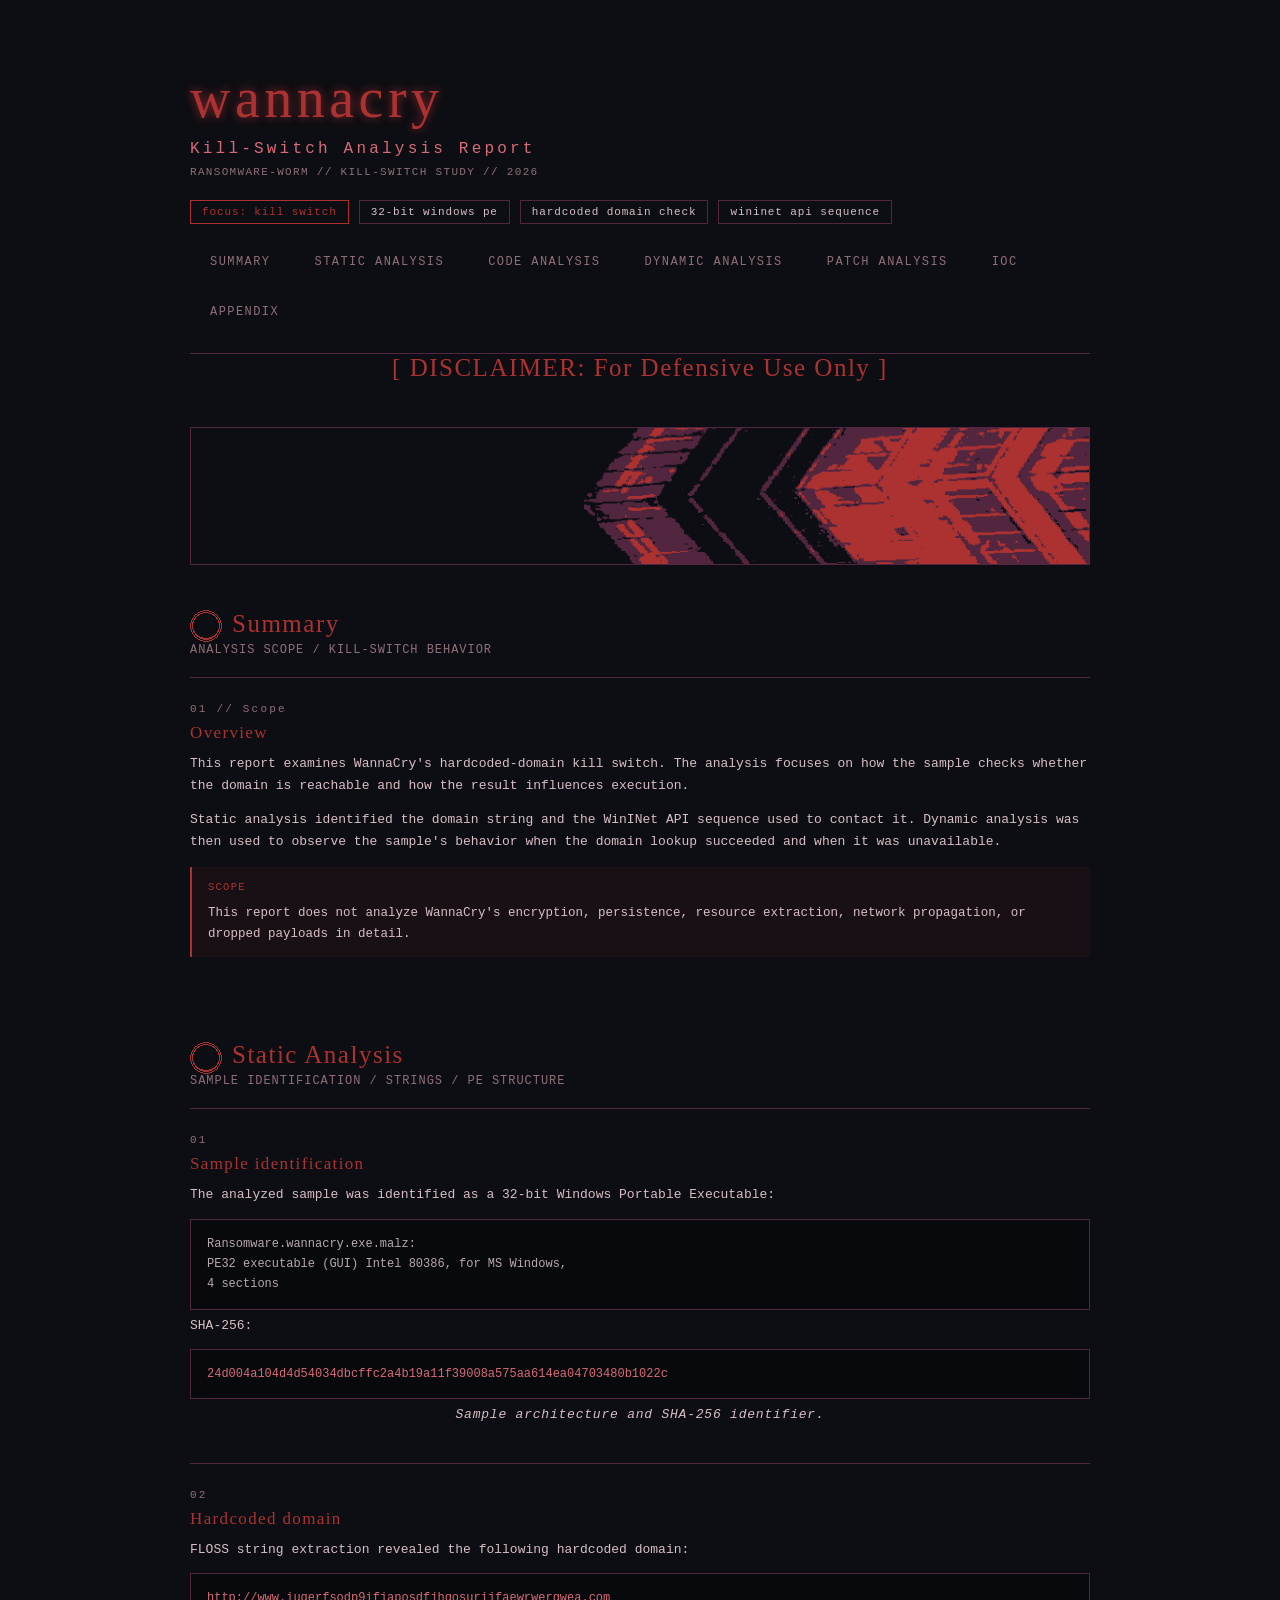
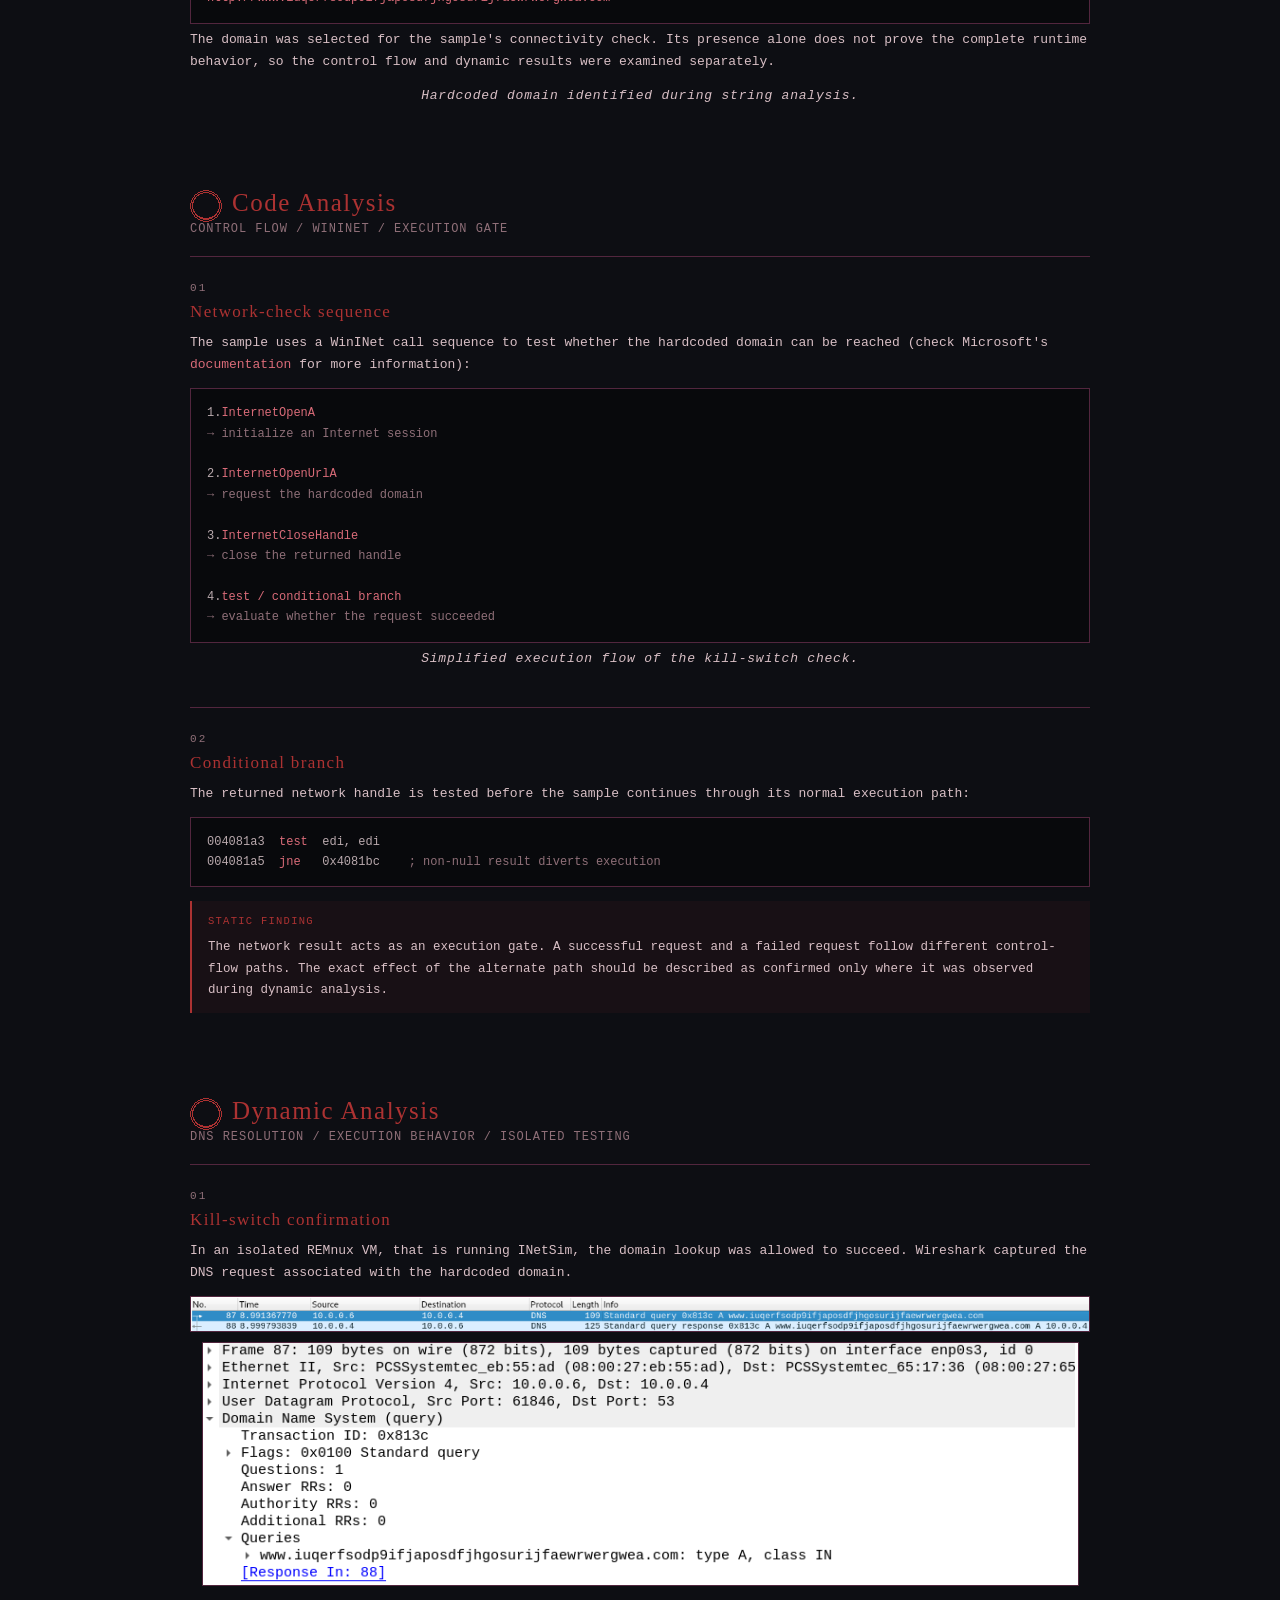
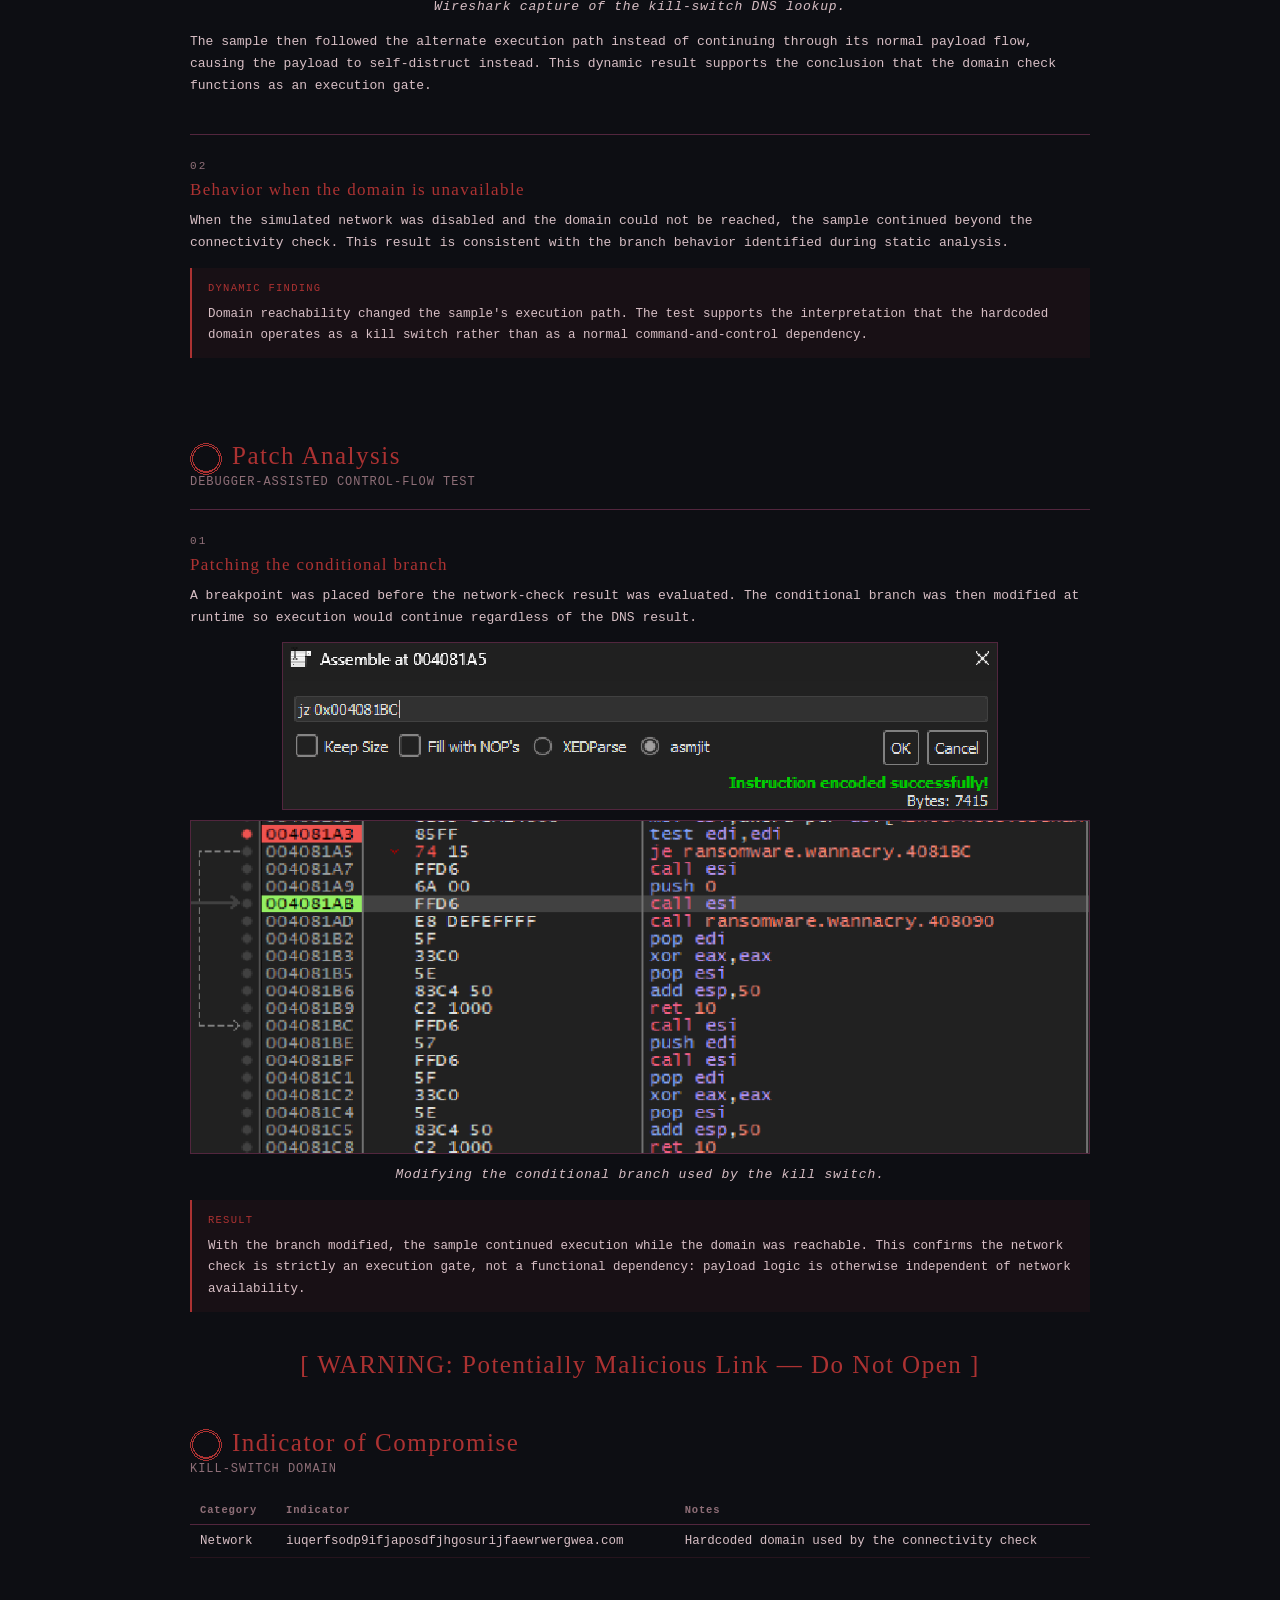
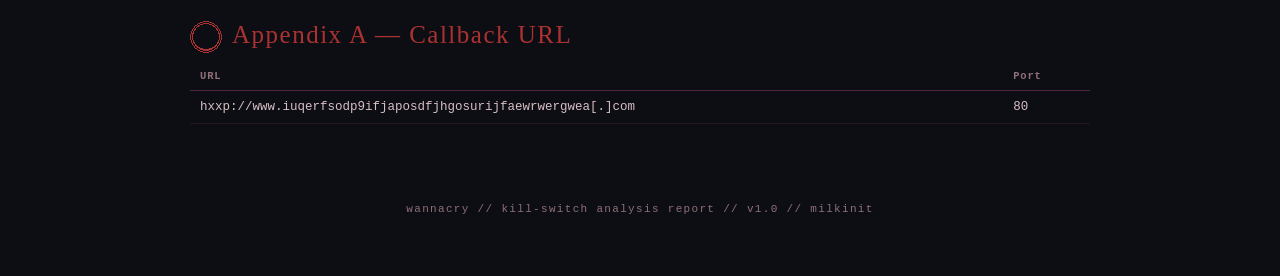
==== reverse_engineering/wannacry_killswitch/index.html @ fe79a218 "Update index.html" ====
<!doctype html>
<html lang="en">
    <head>
        <meta charset="UTF-8" />
        <meta name="viewport" content="width=device-width, initial-scale=1.0" />
        <title>WannaCry Kill-Switch // Milk outside a file of init.d outside a init.d of milk</title>
        <link rel="icon" type="image/x-icon" href="/assets/icon2.png">
<style>
            :root {
                --bg: #0d0e13;
                --red: #ac3232;
                --dark-red: #52263e;
                --pink: #d96b78;
                --text: #d8bfc5;
                --muted: #8f6f78;

                --mono: "Courier New", monospace;
                --serif: Georgia, serif;
            }
            * {
				cursor: url("/assets/cursor.png"), auto;
                box-sizing: border-box;
            }

            html {
                scroll-behavior: smooth;
            }
	
	    .fig_img {
                border: 1px solid var(--dark-red);
		    	max-width:900px;
		    	margin:0 auto;
		    	display:block;
		    	margin-top:10px;
		    	margin-bottom:10px;
	    }
            body {
                margin: 0;
                min-height: 100vh;
                background: var(--bg);
                color: var(--text);
                font-family: var(--mono);
            }

            main {
                width: min(900px, calc(100% - 40px));
                margin: 0 auto;
                padding: 40px 0;
            }

            /* Header */

            .page-header {
                padding: 28px 0;
                border-bottom: 1px solid var(--dark-red);
            }

            .title-block h1 {
                margin: 0;
                color: var(--red);
                font-family: var(--serif);
                font-size: clamp(30px, 6vw, 56px);
                font-weight: normal;
                letter-spacing: 0.08em;
                line-height: 1.1;
                text-shadow: 0 0 10px rgba(172, 50, 50, 0.8);
            }

            .about-me {
                margin: 10px 0 0;
                color: var(--pink);
                font-size: 16px;
                letter-spacing: 0.2em;
            }

            .subtitle {
                margin: 8px 0 0;
                color: var(--muted);
                font-size: 11px;
                letter-spacing: 0.12em;
            }

            /* Verdict strip */

            .verdict-strip {
                display: flex;
                flex-wrap: wrap;
                gap: 10px;
                margin-top: 22px;
            }

            .verdict-strip span {
                border: 1px solid var(--dark-red);
                padding: 5px 11px;
                font-size: 11px;
                letter-spacing: 0.08em;
                color: var(--text);
            }

            .verdict-strip span.hot {
                color: var(--red);
                border-color: var(--red);
            }

            /* Navigation */

            .navigation {
                display: flex;
                gap: 24px;
                margin-top: 25px;
                flex-wrap: wrap;
            }

            .navigation a {
                position: relative;
                display: inline-block;
                padding: 6px 0 6px 20px;
                color: var(--muted);
                background: transparent;
                border: none;
                font-size: 12px;
                letter-spacing: 0.12em;
                text-decoration: none;
                text-shadow: none;
                transition:
                    color 0.2s ease,
                    text-shadow 0.2s ease;
            }

            .navigation a::before {
                content: ">";
                position: absolute;
                left: 0;
                color: var(--red);
                opacity: 0;
                transform: translateX(-8px);
                transition:
                    opacity 0.2s ease,
                    transform 0.2s ease;
            }

            .navigation a:hover {
                color: var(--pink);
                text-shadow: 0 0 8px var(--pink);
            }

            .navigation a:hover::before {
                opacity: 1;
                transform: translateX(0);
            }

            /* General links */

            a {
                color: var(--pink);
                text-decoration: none;
                transition:
                    color 0.2s ease,
                    text-shadow 0.2s ease,
                    border-color 0.2s ease;
            }

            a:hover {
                color: #ff9aa6;
                text-shadow: 0 0 8px var(--pink);
            }

            /* Archive sections */

            .archive-section {
                padding-top: 45px;
            }

            .archive-heading {
                display: flex;
                align-items: center;
                gap: 10px;
            }

            .archive-title {
                margin: 0 0 5px;
                color: var(--red);
                font-family: var(--serif);
                font-size: 25px;
                font-weight: normal;
                letter-spacing: 0.06em;
            }

            .archive-description {
                margin: 0 0 20px;
                color: var(--muted);
                font-size: 12px;
                letter-spacing: 0.08em;
            }

            /* Projects (sub-entries within an archive section) */

            .project {
                padding: 25px 0;
                border-top: 1px solid var(--dark-red);
            }

            .project-number {
                margin-bottom: 8px;
                color: var(--muted);
                font-size: 11px;
                letter-spacing: 0.2em;
            }

            .project h3 {
                margin: 0 0 10px;
                font-family: var(--serif);
                font-size: 17px;
                font-weight: normal;
                letter-spacing: 0.08em;
                color: var(--red);
            }

            .project p {
                max-width: 900px;
                margin: 0 0 12px;
                color: var(--text);
                font-size: 13px;
                line-height: 1.7;
            }

            .project ul, .project ol {
                margin: 0 0 12px;
                padding-left: 20px;
                color: var(--text);
                font-size: 13px;
                line-height: 1.8;
            }

            .project li::marker {
                color: var(--pink);
            }

            /* Terminal / code blocks */

            .term {
                background: #08090c;
                border: 1px solid var(--dark-red);
                padding: 14px 16px;
                margin: 5px 0;
                font-size: 12px;
                line-height: 1.7;
                overflow-x: auto;
                color: #b9a9ad;
                white-space: pre;
            }

            .term .hl { color: var(--pink); }
            .term .ok { color: #9bd08a; }
            .term .warn { color: #d0a75c; }
            .term .bad { color: var(--red); }
            .term .dim { color: var(--muted); }
	    
            .cap{
		text-align: center;
                font-size: 10.5px;
                color: var(--muted);
                letter-spacing: 0.06em;
                font-style: italic;
            }

            .cap b { color: var(--muted); font-style: normal; }

            /* Findings callout */

            .finding {
                border-left: 2px solid var(--red);
                background: rgba(172, 50, 50, 0.07);
                padding: 12px 16px;
                margin: 14px 0;
                font-size: 12.5px;
                color: var(--text);
                line-height: 1.7;
            }

            .finding .flabel {
                display: block;
                color: var(--red);
                font-size: 10.5px;
                letter-spacing: 0.12em;
                margin-bottom: 6px;
            }

            /* Tables */

            table {
                width: 100%;
                border-collapse: collapse;
                margin: 8px 0 18px;
                font-size: 12.5px;
            }

            th {
                text-align: left;
                color: var(--muted);
                font-size: 10.5px;
                letter-spacing: 0.08em;
                border-bottom: 1px solid var(--dark-red);
                padding: 8px 10px;
            }

            td {
                padding: 9px 10px;
                border-bottom: 1px solid #26141d;
                color: var(--text);
            }

            td.hash {
                color: var(--pink);
                word-break: break-all;
                font-size: 11px;
            }

            /* Empty archive section */

            .empty-archive {
                padding: 25px 0;
                border-top: 1px solid var(--dark-red);
                color: var(--muted);
                font-size: 13px;
                font-style: italic;
            }

            /* Footer */

            .site-footer {
                padding: 50px 0 10px;
                color: var(--muted);
                font-size: 11px;
                letter-spacing: 0.12em;
                text-align: center;
	        }
	        /* Archive image */

            .archive-image {
                display: block;
                width: 100%;
                max-width: 100%;
                height: auto;
                margin: 45px 0 0;
                border: 1px solid var(--dark-red);
            }
            /* Mobile layout */

            @media (max-width: 600px) {
                main {
                    width: min(100% - 28px, 900px);
                    padding: 20px 0;
                }

                .page-header {
                    padding-top: 15px;
                }

                .title-block h1 {
                    font-size: 30px;
                }

                .about-me {
                    font-size: 13px;
                }

                .subtitle {
                    font-size: 9px;
                }

                .navigation {
                    gap: 8px;
                    margin-top: 20px;
                }

                .navigation a {
                    padding: 8px 10px;
                    font-size: 9px;
                }

                .archive-section {
                    padding-top: 35px;
                }

                .archive-title {
                    font-size: 22px;
                }

                .project h3 {
                    font-size: 16px;
                }
				.fig_img {
                    max-width: 100%;
                    margin-top: 8px;
                    margin-bottom: 8px;
                }
				table {
                    display: block;
                    overflow-x: auto;
                    white-space: nowrap;
                    font-size: 11px;
                }
 
                th, td {
                    padding: 7px 8px;
                }
				.archive-image {
                    width: 100%;
                    max-width: 100%;
                    height: auto;
                    margin-top: 35px;
                }
            }
        </style>
    </head>
    <body>
    <main>
        <header class="page-header">
            <div class="title-block">
                <h1>wannacry</h1>
                <p class="about-me">Kill-Switch Analysis Report</p>
                <p class="subtitle">RANSOMWARE-WORM // KILL-SWITCH STUDY // 2026</p>
            </div>

            <div class="verdict-strip">
                <span class="hot">focus: kill switch</span>
                <span>32-bit windows pe</span>
                <span>hardcoded domain check</span>
                <span>wininet api sequence</span>
            </div>

            <nav class="navigation">
                <a href="#summary">SUMMARY</a>
                <a href="#static">STATIC ANALYSIS</a>
                <a href="#code">CODE ANALYSIS</a>
                <a href="#dynamic">DYNAMIC ANALYSIS</a>
                <a href="#patch">PATCH ANALYSIS</a>
                <a href="#ioc">IOC</a>
                <a href="#appendix">APPENDIX</a>
            </nav>
        </header>
		<div id="summary"></div>
		<h2 style="text-align:center;" class="archive-title">[ DISCLAIMER: For Defensive Use Only ]</h2>
		<img
                class="archive-image"
                src="/assets/banner2.png"
                alt="Archive banner"
        />
		<!-- Summary -->
        <section class="archive-section">
            <div class="archive-heading">
					<img
                        class="icon"
                        src="/assets/icon.png"
                        alt=""
                    />
                <h2 class="archive-title">Summary</h2>
            </div>

            <p class="archive-description">
                ANALYSIS SCOPE / KILL-SWITCH BEHAVIOR
            </p>

            <article class="project">
                <div class="project-number">01 // Scope</div>
                <h3>Overview</h3>

                <p>
                    This report examines WannaCry's hardcoded-domain kill switch.
                    The analysis focuses on how the sample checks whether the
                    domain is reachable and how the result influences execution.
                </p>

                <p>
                    Static analysis identified the domain string and the WinINet
                    API sequence used to contact it. Dynamic analysis was then
                    used to observe the sample's behavior when the domain lookup
                    succeeded and when it was unavailable.
                </p>

                <div class="finding">
                    <span class="flabel">SCOPE</span>
                    This report does not analyze WannaCry's encryption,
                    persistence, resource extraction, network propagation, or
                    dropped payloads in detail.
                </div>
            </article>
        </section>

        <!-- Static Analysis -->
        <section class="archive-section" id="static">
            <div class="archive-heading">
					<img
                        class="icon"
                        src="/assets/icon.png"
                        alt=""
                    />
                <h2 class="archive-title">Static Analysis</h2>
            </div>

            <p class="archive-description">
                SAMPLE IDENTIFICATION / STRINGS / PE STRUCTURE
            </p>

            <article class="project">
                <div class="project-number">01</div>
                <h3>Sample identification</h3>

                <p>
                    The analyzed sample was identified as a 32-bit Windows
                    Portable Executable:
                </p>

                <div class="term">Ransomware.wannacry.exe.malz:
PE32 executable (GUI) Intel 80386, for MS Windows,
4 sections</div>

                <p>
                    SHA-256:
		</p>

                <div class="term"><span class="hl">24d004a104d4d54034dbcffc2a4b19a11f39008a575aa614ea04703480b1022c</span></div>

                <p class="cap">
                    Sample architecture and SHA-256 identifier.
                </p>
            </article>

            <article class="project">
                <div class="project-number">02</div>
                <h3>Hardcoded domain</h3>

                <p>
                    FLOSS string extraction revealed the following hardcoded
                    domain:
                </p>

                <div class="term"><span class="hl">http://www.iuqerfsodp9ifjaposdfjhgosurijfaewrwergwea.com</span></div>

                <p>
                    The domain was selected for the sample's connectivity check.
                    Its presence alone does not prove the complete runtime
                    behavior, so the control flow and dynamic results were
                    examined separately.
                </p>

                <p class="cap">
                    Hardcoded domain identified during string analysis.
                </p>
            </article>
        </section>

        <!-- Code Analysis -->
        <section class="archive-section" id="code">
            <div class="archive-heading">
					<img
                        class="icon"
                        src="/assets/icon.png"
                        alt=""
                    />
                <h2 class="archive-title">Code Analysis</h2>
            </div>

            <p class="archive-description">
                CONTROL FLOW / WININET / EXECUTION GATE
            </p>

            <article class="project">
                <div class="project-number">01</div>
                <h3>Network-check sequence</h3>

                <p>
                    The sample uses a WinINet call sequence to test whether the
		    hardcoded domain can be reached (check Microsoft's <a href="https://learn.microsoft.com/en-us/windows/win32/wininet/about-wininet">documentation</a> for more information):
                </p>

                <div class="term"><span class="step">1.</span><span class="hl">InternetOpenA</span>
<span class="dim">→ initialize an Internet session</span><br>
<span class="step">2.</span><span class="hl">InternetOpenUrlA</span>
<span class="dim">→ request the hardcoded domain</span><br>
<span class="step">3.</span><span class="hl">InternetCloseHandle</span>
<span class="dim">→ close the returned handle</span><br>
<span class="step">4.</span><span class="hl">test / conditional branch</span>
<span class="dim">→ evaluate whether the request succeeded</span></div>

                <p class="cap">
                    Simplified execution flow of the kill-switch check.
                </p>
            </article>

            <article class="project">
                <div class="project-number">02</div>
                <h3>Conditional branch</h3>

                <p>
                    The returned network handle is tested before the sample
                    continues through its normal execution path:
                </p>

		<div class="term">004081a3<span class="hl">  test</span>  edi, edi<br>004081a5  <span class="hl">jne</span>   0x4081bc  <span class="dim">  ; non-null result diverts execution</span></div>

                <div class="finding">
                    <span class="flabel">STATIC FINDING</span>
                    The network result acts as an execution gate. A successful
                    request and a failed request follow different control-flow
                    paths. The exact effect of the alternate path should be
                    described as confirmed only where it was observed during
                    dynamic analysis.
                </div>
            </article>
        </section>

        <!-- Dynamic Analysis -->
        <section class="archive-section" id="dynamic">
            <div class="archive-heading">
					<img
                        class="icon"
                        src="/assets/icon.png"
                        alt=""
                    />
                <h2 class="archive-title">Dynamic Analysis</h2>
            </div>

            <p class="archive-description">
                DNS RESOLUTION / EXECUTION BEHAVIOR / ISOLATED TESTING
            </p>

            <article class="project">
                <div class="project-number">01</div>
                <h3>Kill-switch confirmation</h3>

                <p>
                    In an isolated REMnux VM, that is running INetSim, the domain
                    lookup was allowed to succeed. Wireshark captured the DNS
                    request associated with the hardcoded domain.
                </p>

                <img
                    class="fig_img"
                    src="wireshark1.png"
                    alt="Wireshark capture showing the kill-switch DNS request"
                >

                <img
                    class="fig_img"
                    src="wireshark2.png"
                    alt="Wireshark capture showing related kill-switch traffic"
                >

                <p class="cap">
                    Wireshark capture of the kill-switch DNS lookup.
                </p>

                <p>
                    The sample then followed the alternate execution path
                    instead of continuing through its normal payload flow,
		    causing the payload to self-distruct instead.
                    This dynamic result supports the conclusion that the
                    domain check functions as an execution gate.
                </p>
            </article>

            <article class="project">
                <div class="project-number">02</div>
                <h3>Behavior when the domain is unavailable</h3>

                <p>
                    When the simulated network was disabled and the domain could
                    not be reached, the sample continued beyond the connectivity
                    check. This result is consistent with the branch behavior
                    identified during static analysis.
                </p>

                <div class="finding">
                    <span class="flabel">DYNAMIC FINDING</span>
                    Domain reachability changed the sample's execution path.
                    The test supports the interpretation that the hardcoded
                    domain operates as a kill switch rather than as a normal
                    command-and-control dependency.
                </div>
            </article>
        </section>

        <!-- Patch Analysis -->
        <section class="archive-section" id="patch">
            <div class="archive-heading">
					<img
                        class="icon"
                        src="/assets/icon.png"
                        alt=""
                    />
                <h2 class="archive-title">Patch Analysis</h2>
            </div>

            <p class="archive-description">
                DEBUGGER-ASSISTED CONTROL-FLOW TEST
            </p>

            <article class="project">
                <div class="project-number">01</div>
                <h3>Patching the conditional branch</h3>

                <p>
                    A breakpoint was placed before the network-check result was
                    evaluated. The conditional branch was then modified at
                    runtime so execution would continue regardless of the DNS
                    result.
                </p>

                <img
                    class="fig_img"
                    src="patch1.png"
                    alt="Debugger showing the kill-switch branch"
                >

                <img
                    class="fig_img"
                    src="patch2.png"
                    alt="Modified conditional branch in the debugger"
                >

                <p class="cap">
                    Modifying the conditional branch used by the kill switch.
                </p>

                <div class="finding">
                    <span class="flabel">RESULT</span>
                    With the branch modified, the sample continued execution
                    while the domain was reachable. This confirms the network 
		    check is strictly an execution gate, not a functional 
		    dependency: payload logic is otherwise independent of 
		    network availability. </div>
            </article>
        </section>
		<h2 style="text-align:center;" class="archive-title">[ WARNING: Potentially Malicious Link — Do Not Open ]</h2>
        <!-- IOC -->
        <section class="archive-section" id="ioc">
            <div class="archive-heading">
					<img
                        class="icon"
                        src="/assets/icon.png"
                        alt=""
                    />
                <h2 class="archive-title">Indicator of Compromise</h2>
            </div>

            <p class="archive-description">
                KILL-SWITCH DOMAIN
            </p>

            <table>
                <tr>
                    <th>Category</th>
                    <th>Indicator</th>
                    <th>Notes</th>
                </tr>
                <tr>
                    <td>Network</td>
                    <td>
                        iuqerfsodp9ifjaposdfjhgosurijfaewrwergwea.com
                    </td>
                    <td>
                        Hardcoded domain used by the connectivity check
                    </td>
                </tr>
            </table>
        </section>
        <!-- Appendix -->
        <section class="archive-section" id="appendix">
            <div class="archive-heading">
					<img
                        class="icon"
                        src="/assets/icon.png"
                        alt=""
                    />
                <h2 class="archive-title">Appendix A — Callback URL</h2>
            </div>
			
            <table>
                <tr>
                    <th>URL</th>
                    <th>Port</th>
                </tr>
                <tr>
                    <td>
                        hxxp://www.iuqerfsodp9ifjaposdfjhgosurijfaewrwergwea[.]com
                    </td>
                    <td>80</td>
                </tr>
            </table>
        </section>

        <footer class="site-footer">
            <p>
                wannacry // kill-switch analysis report // v1.0 // milkinit
            </p>
        </footer>
    </main>
</body>
</html>
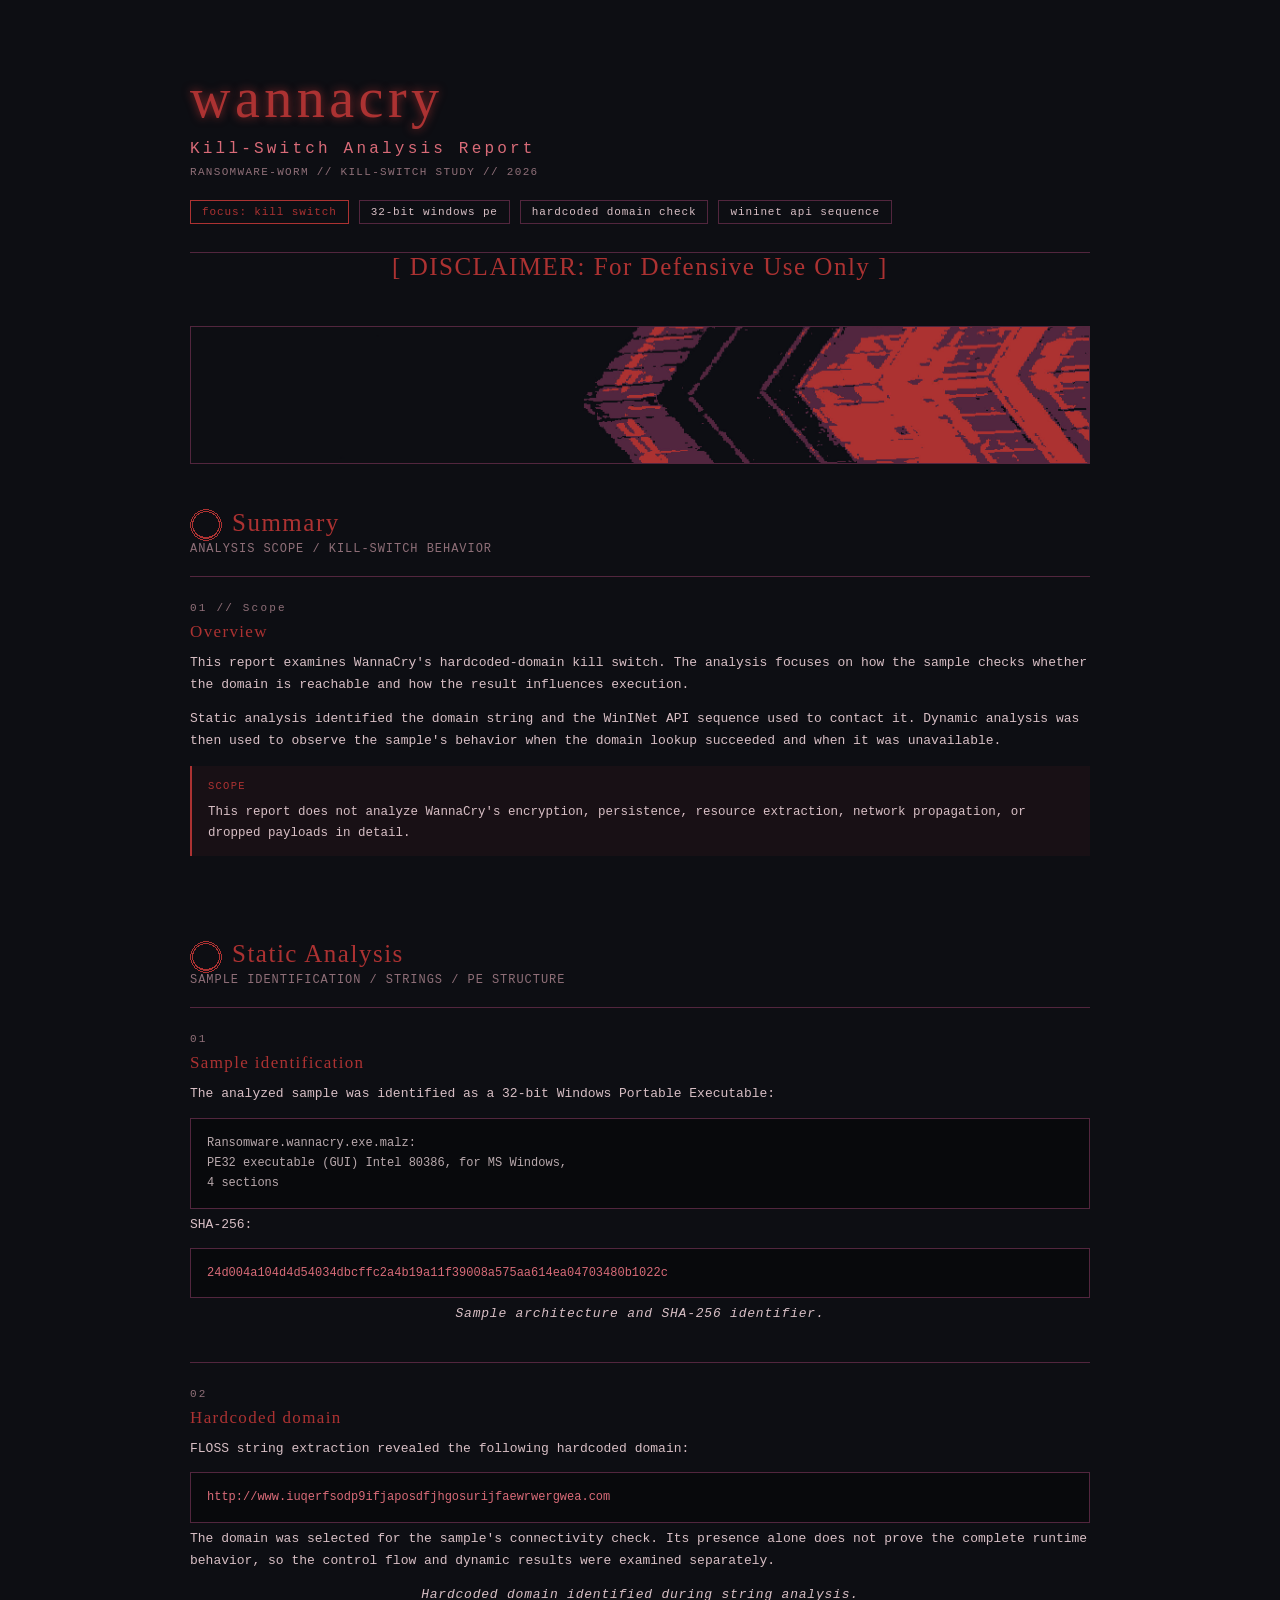
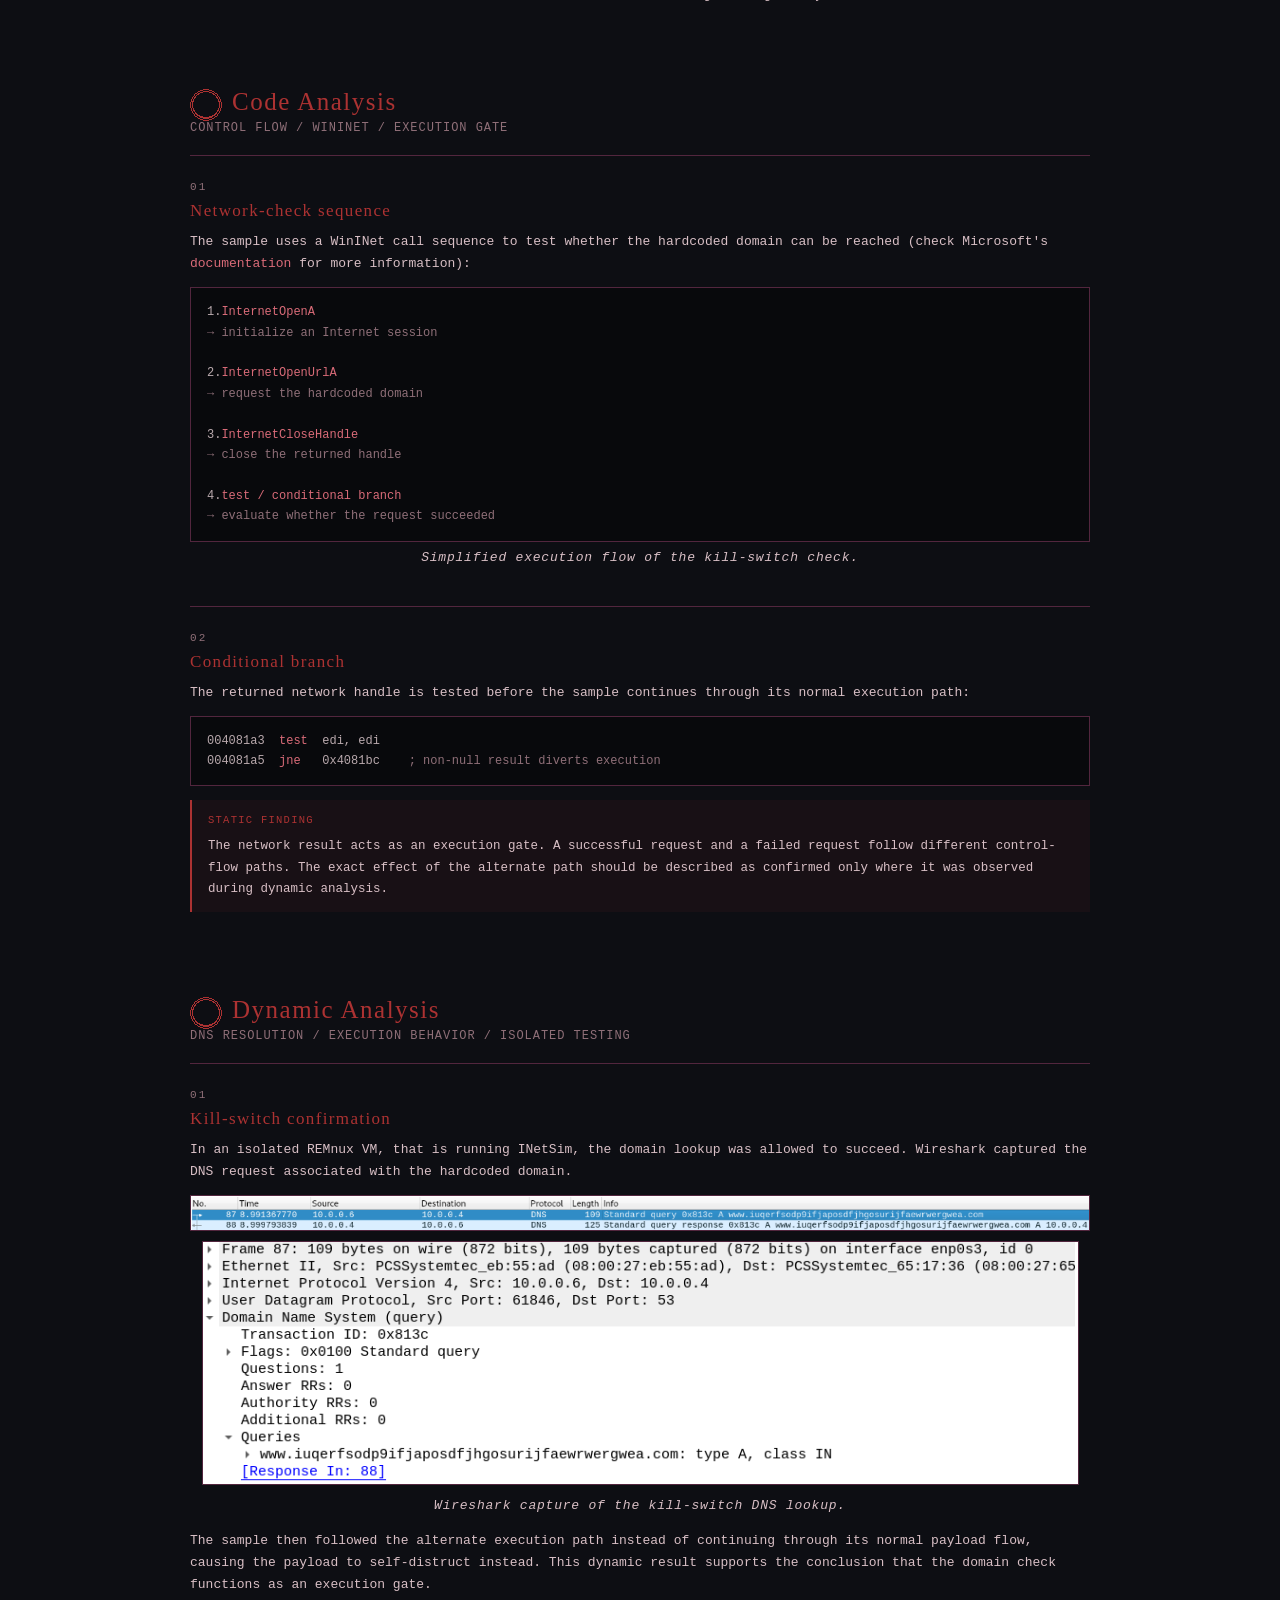
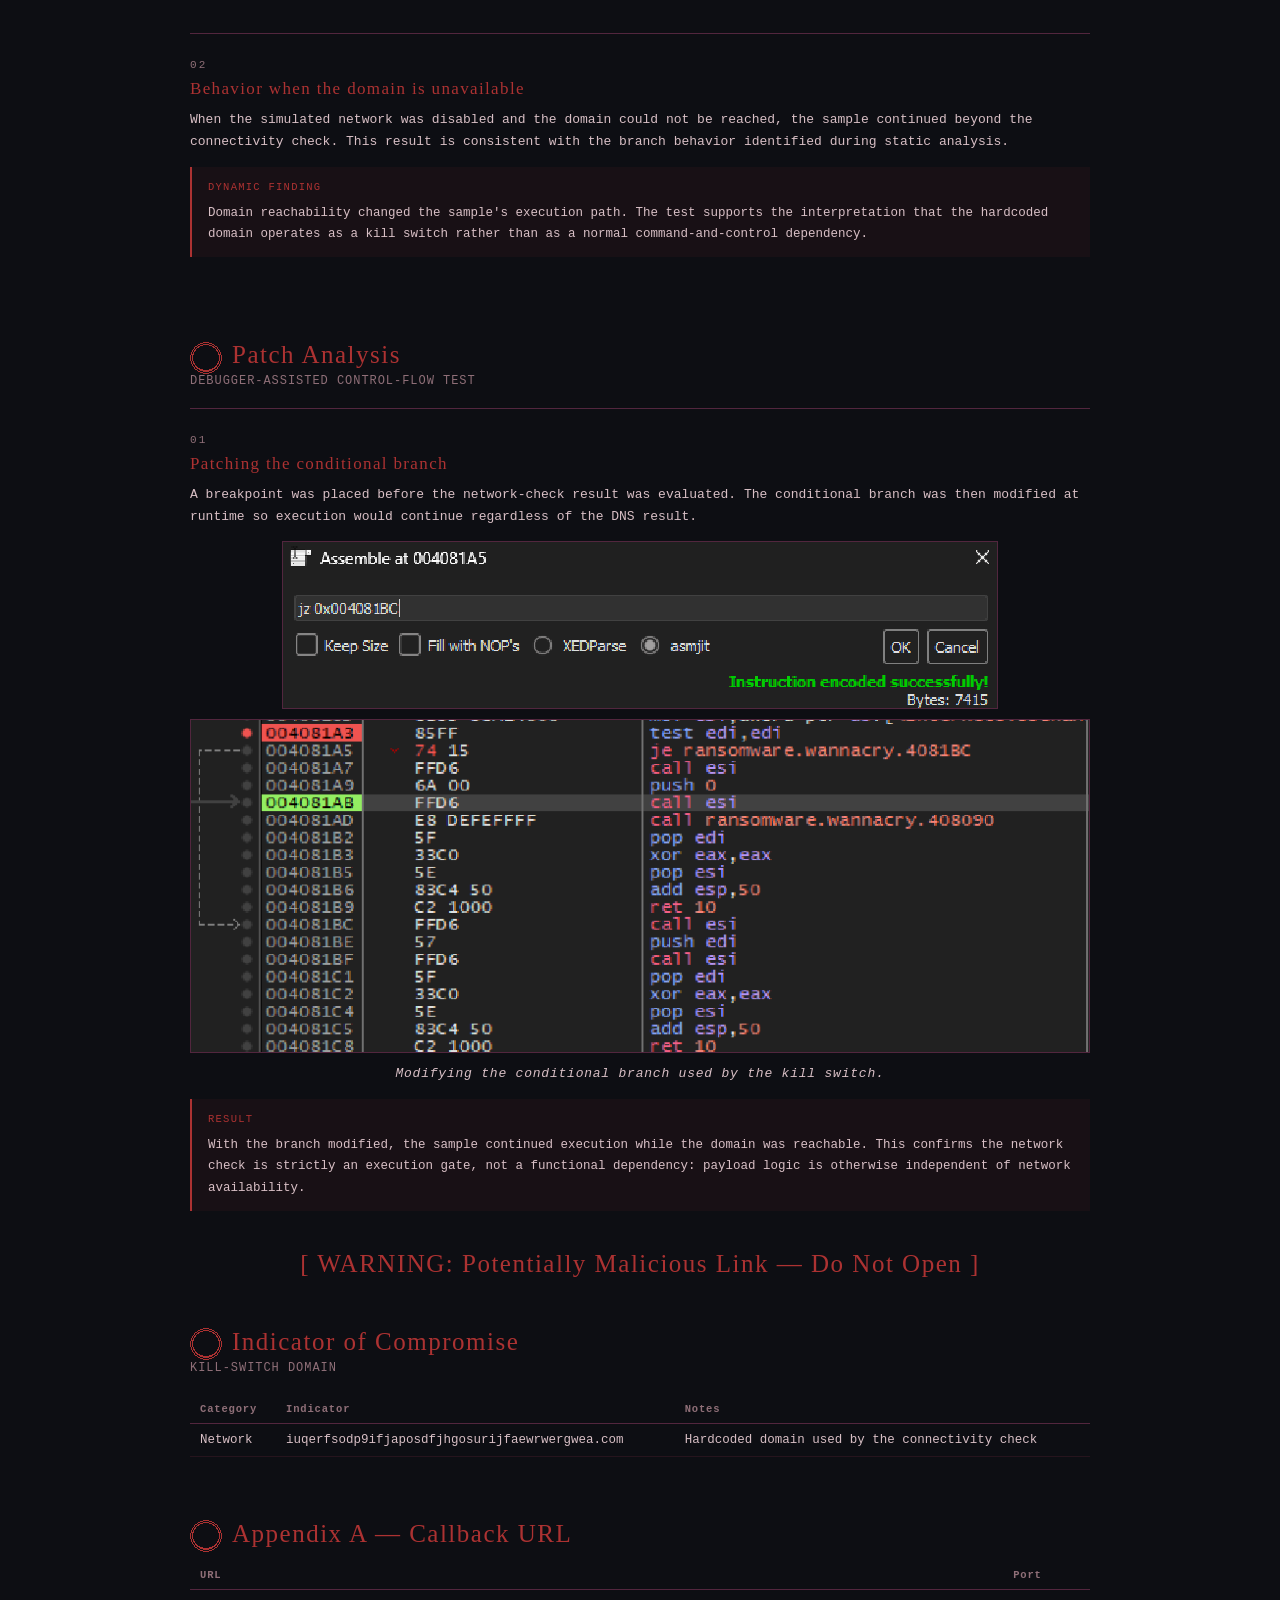
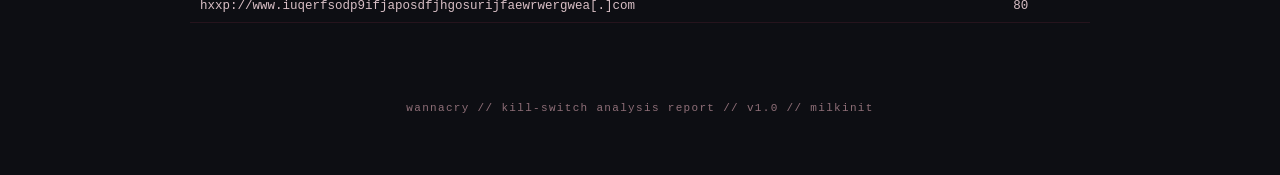
==== commit 014b074d: "Update index.html" ====
--- a/reverse_engineering/wannacry_killswitch/index.html
+++ b/reverse_engineering/wannacry_killswitch/index.html
@@ -429,16 +429,6 @@
                 <span>hardcoded domain check</span>
                 <span>wininet api sequence</span>
             </div>
-
-            <nav class="navigation">
-                <a href="#summary">SUMMARY</a>
-                <a href="#static">STATIC ANALYSIS</a>
-                <a href="#code">CODE ANALYSIS</a>
-                <a href="#dynamic">DYNAMIC ANALYSIS</a>
-                <a href="#patch">PATCH ANALYSIS</a>
-                <a href="#ioc">IOC</a>
-                <a href="#appendix">APPENDIX</a>
-            </nav>
         </header>
 		<div id="summary"></div>
 		<h2 style="text-align:center;" class="archive-title">[ DISCLAIMER: For Defensive Use Only ]</h2>
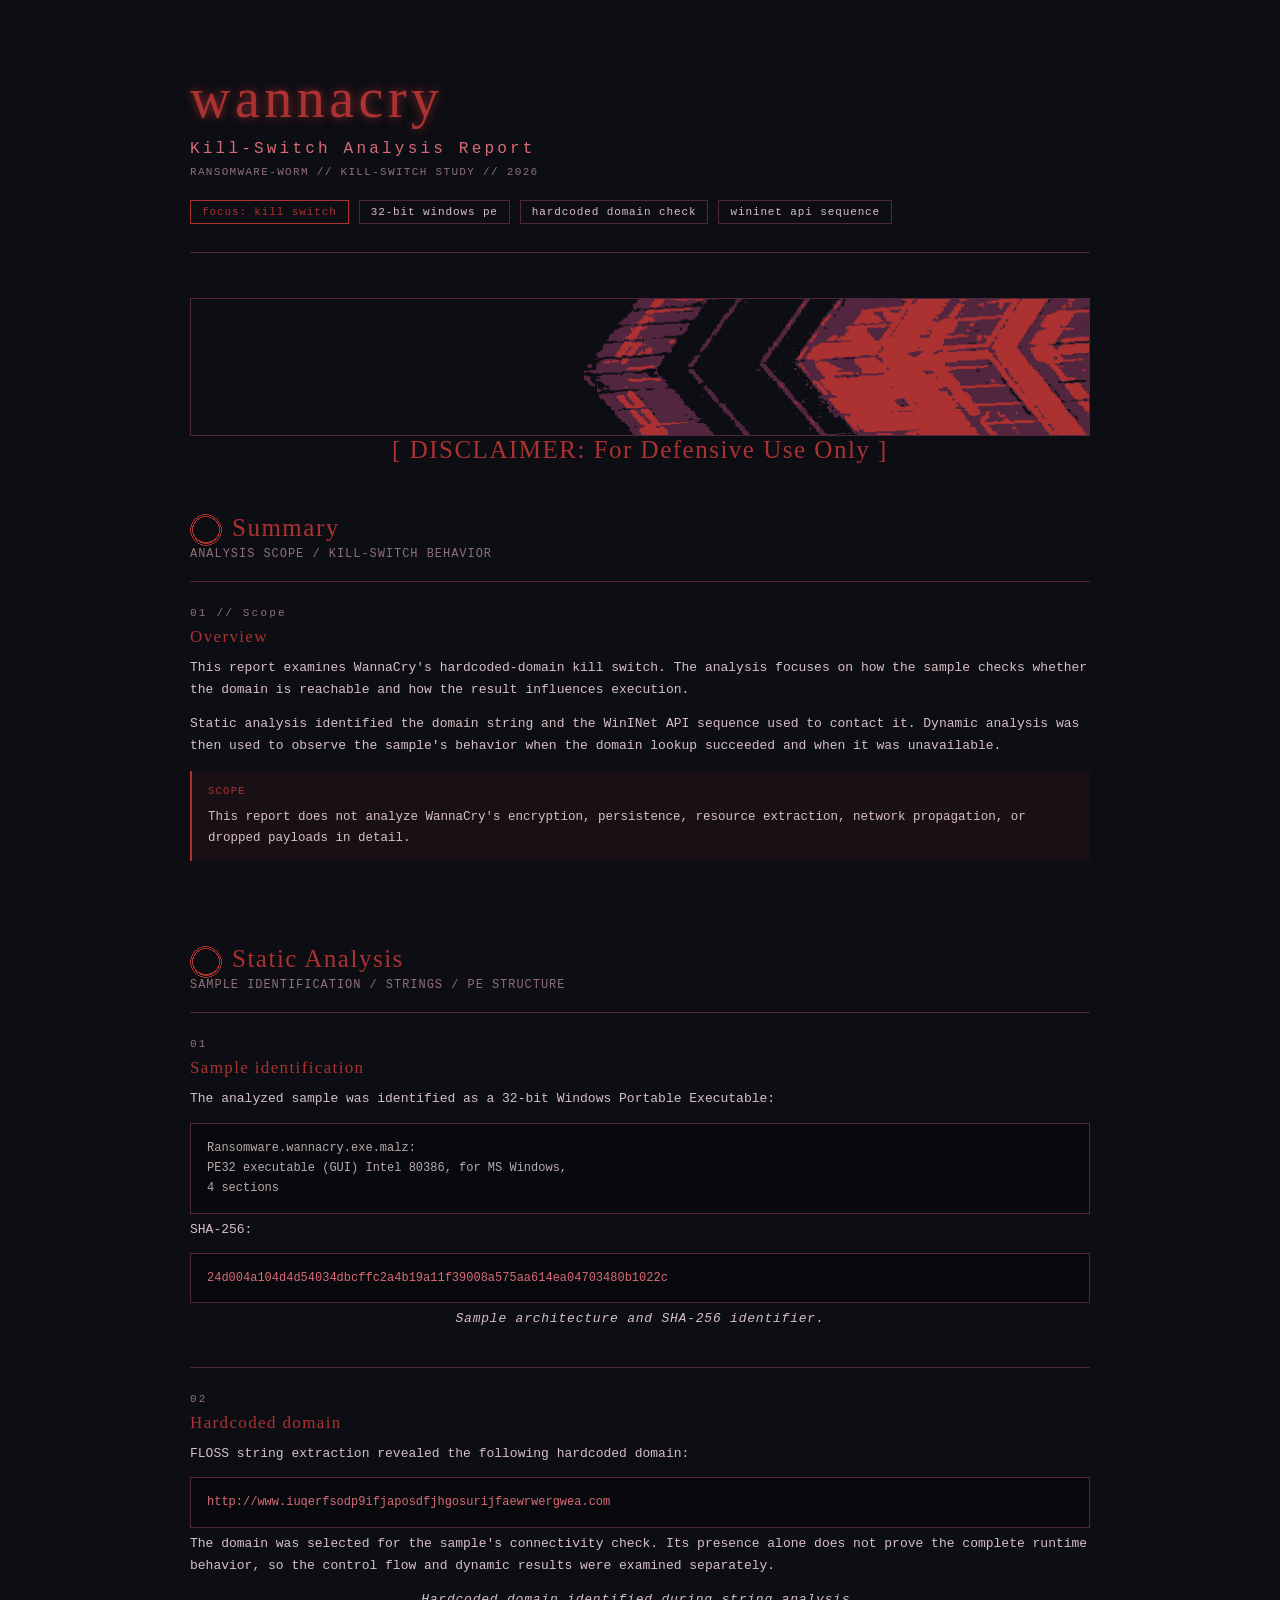
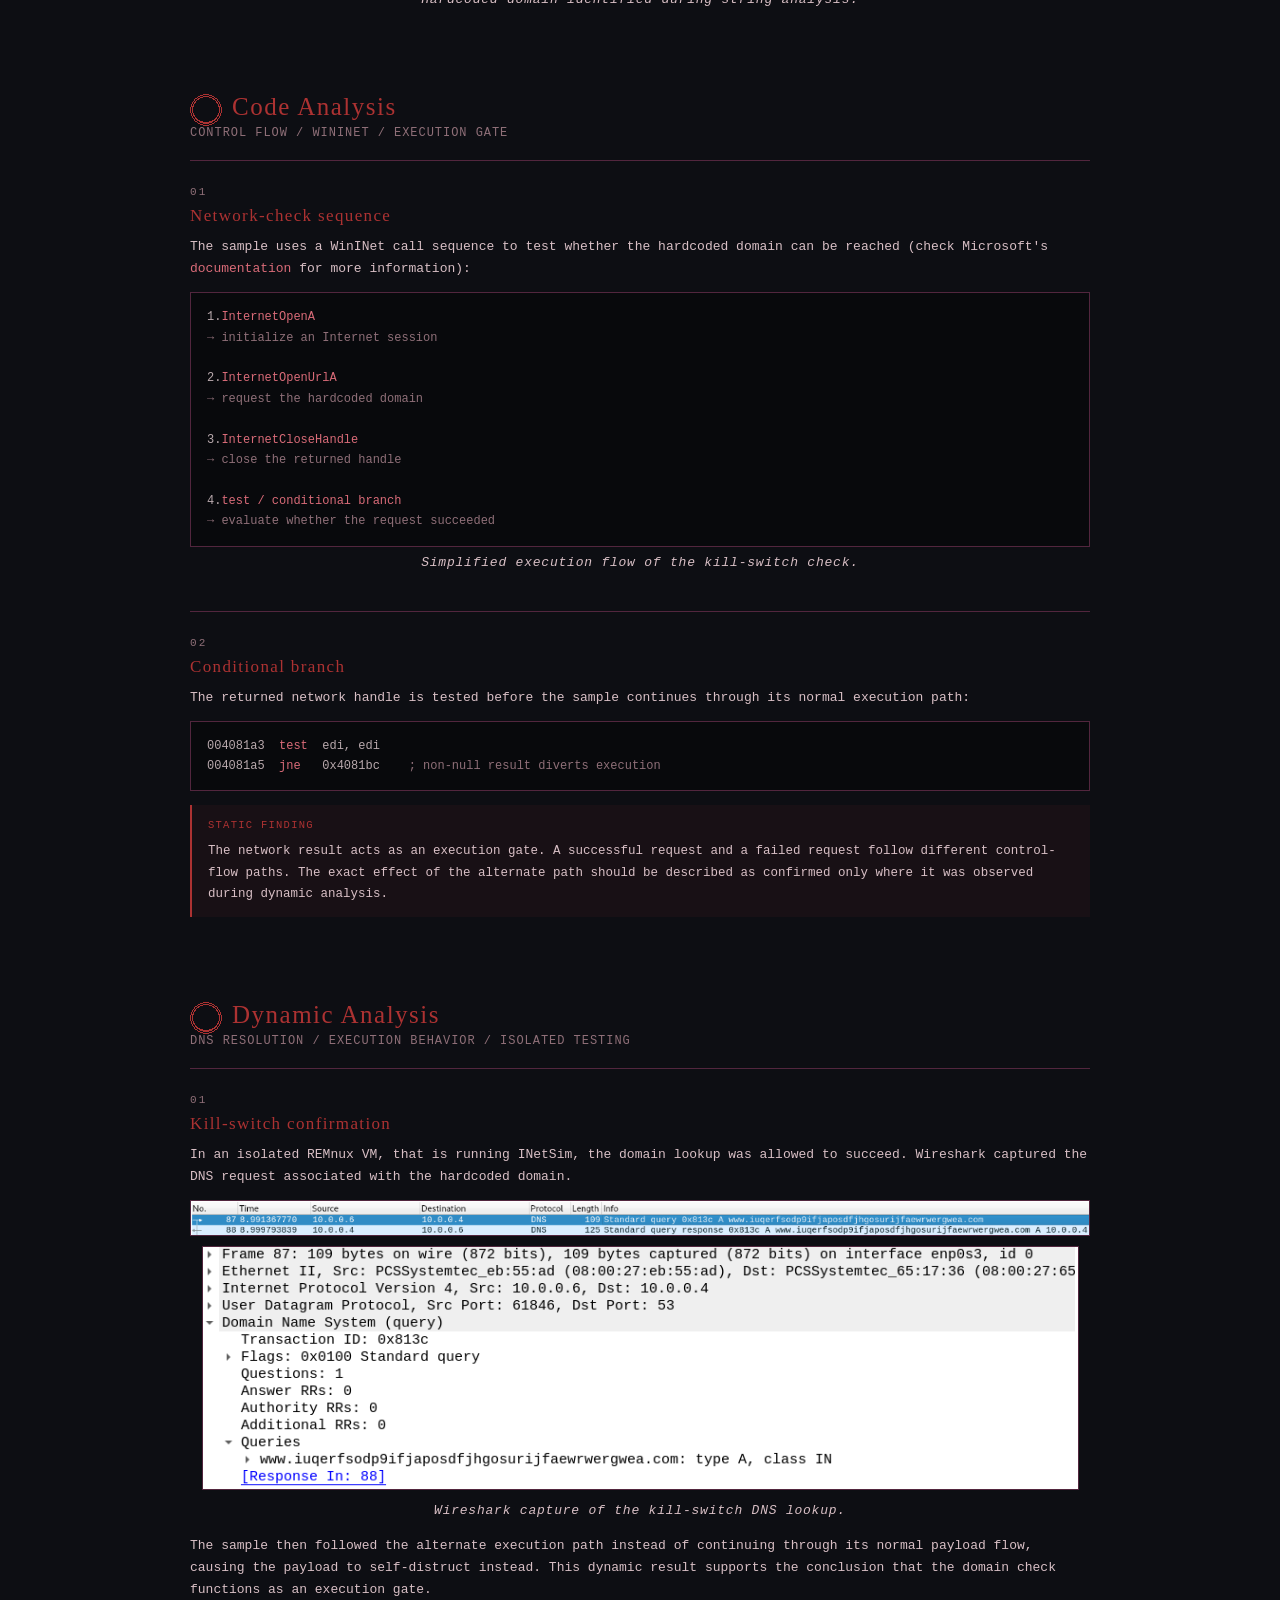
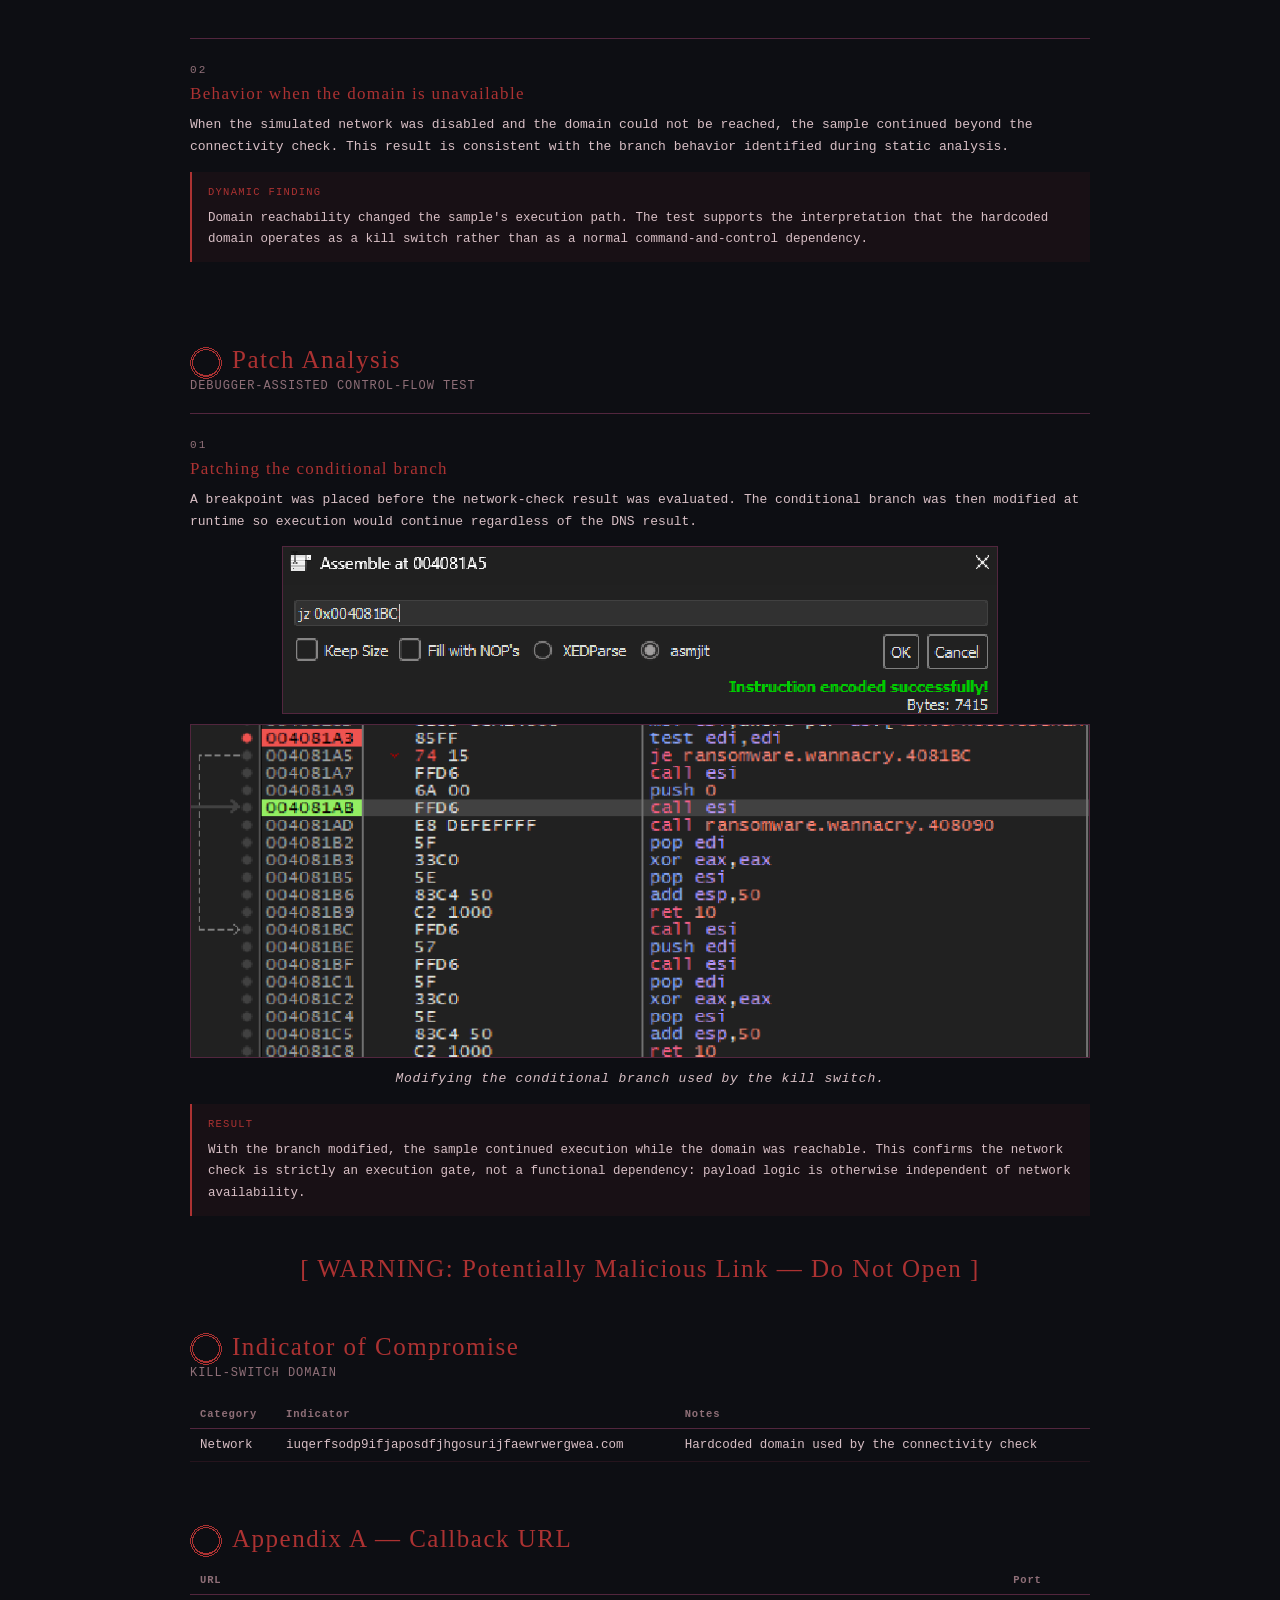
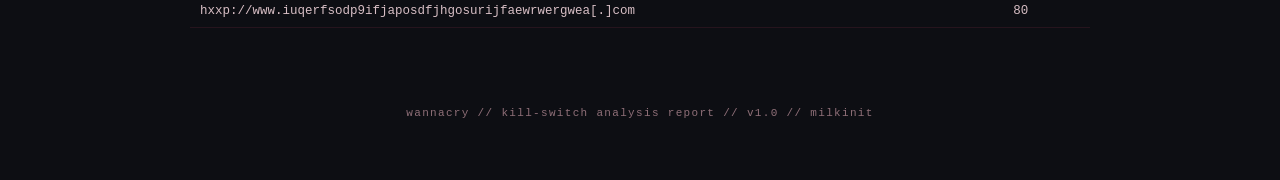
==== commit f33cba91: "Update index.html" ====
--- a/reverse_engineering/wannacry_killswitch/index.html
+++ b/reverse_engineering/wannacry_killswitch/index.html
@@ -431,12 +431,12 @@
             </div>
         </header>
 		<div id="summary"></div>
-		<h2 style="text-align:center;" class="archive-title">[ DISCLAIMER: For Defensive Use Only ]</h2>
 		<img
                 class="archive-image"
                 src="/assets/banner2.png"
                 alt="Archive banner"
         />
+		<h2 style="text-align:center;" class="archive-title">[ DISCLAIMER: For Defensive Use Only ]</h2>
 		<!-- Summary -->
         <section class="archive-section">
             <div class="archive-heading">
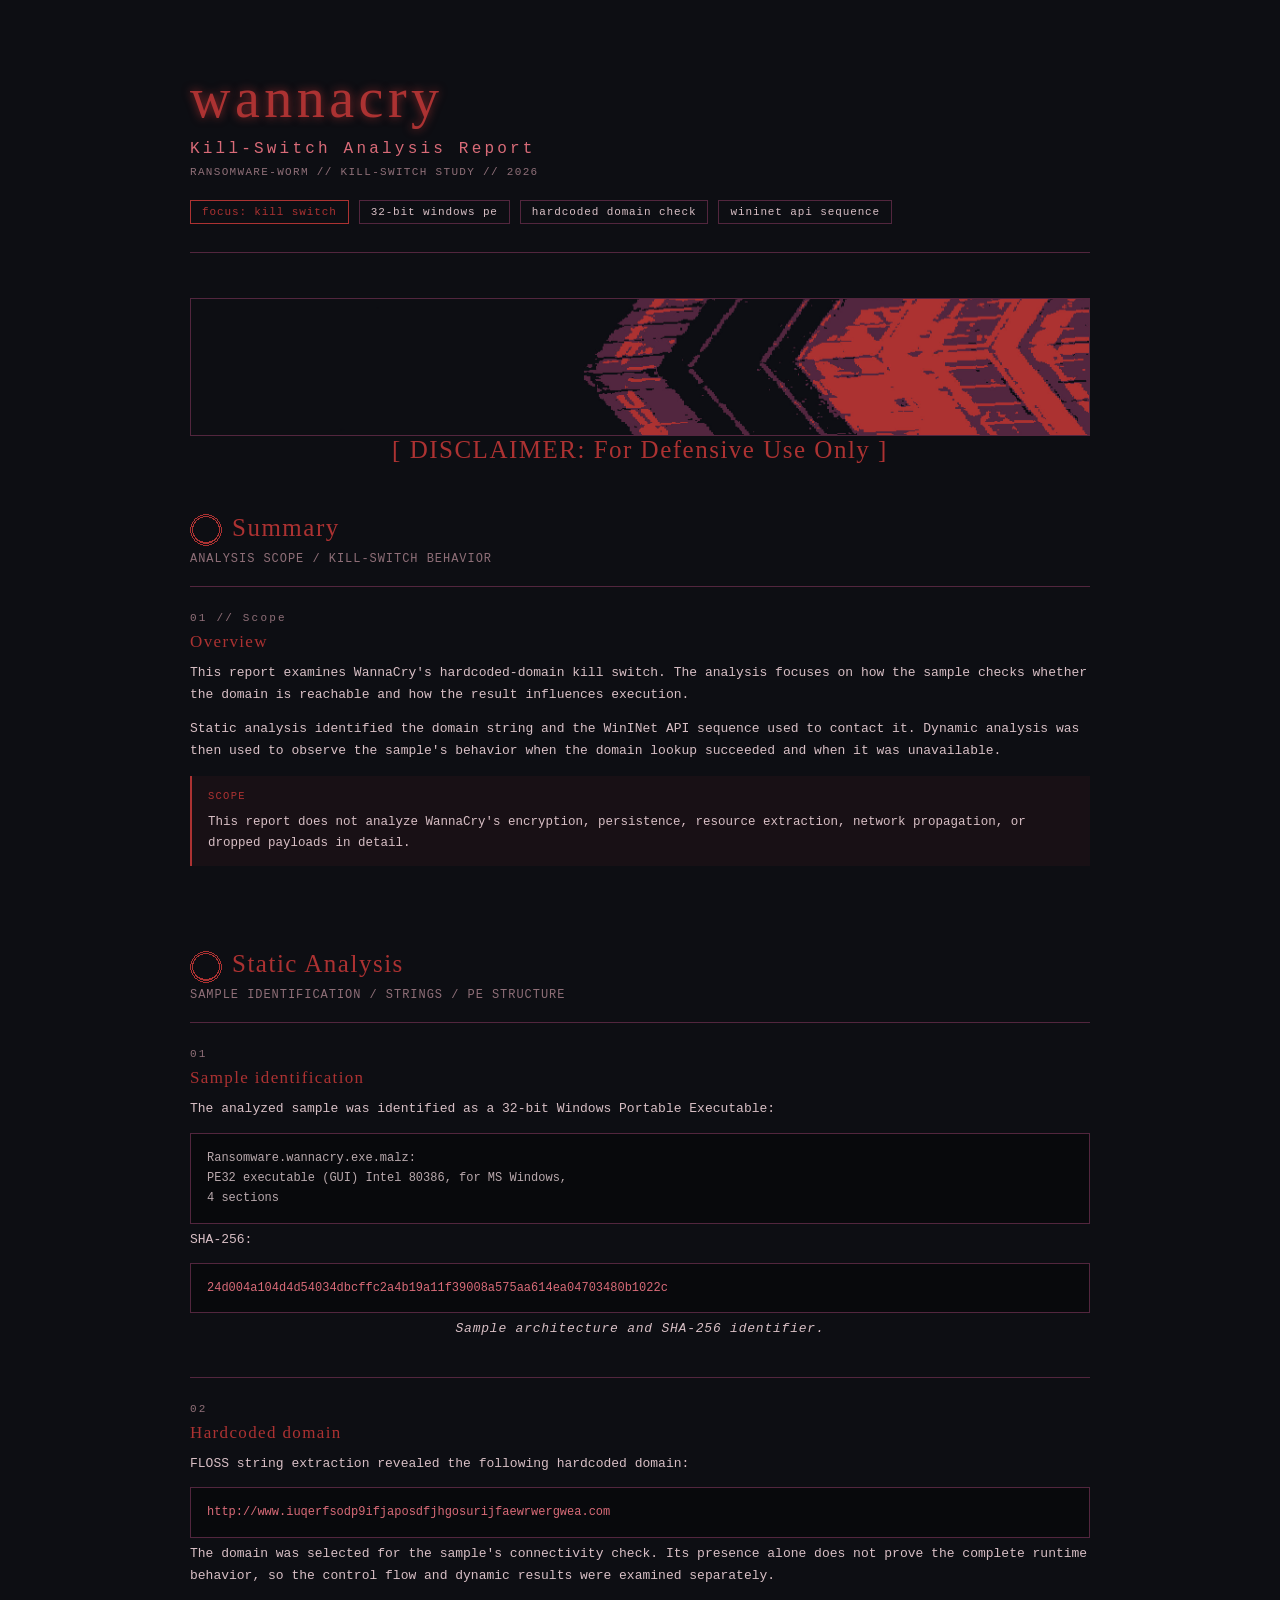
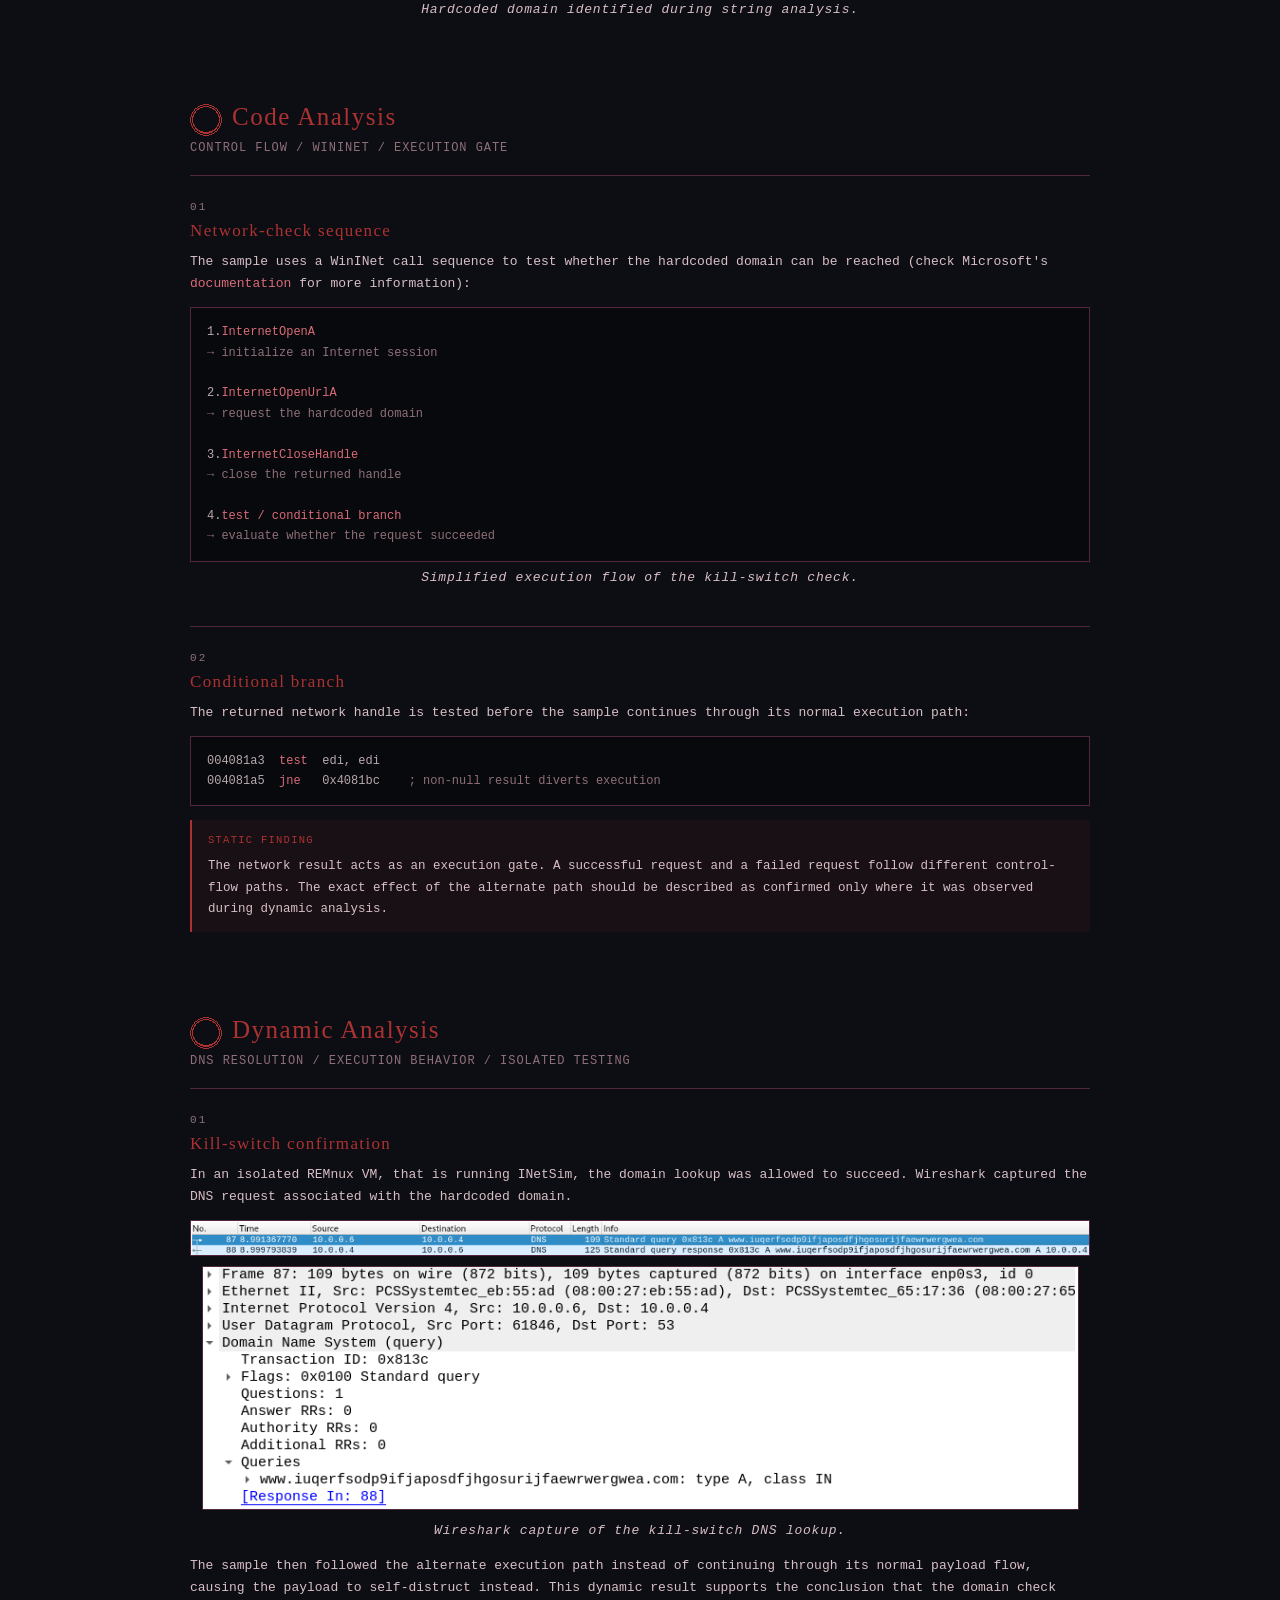
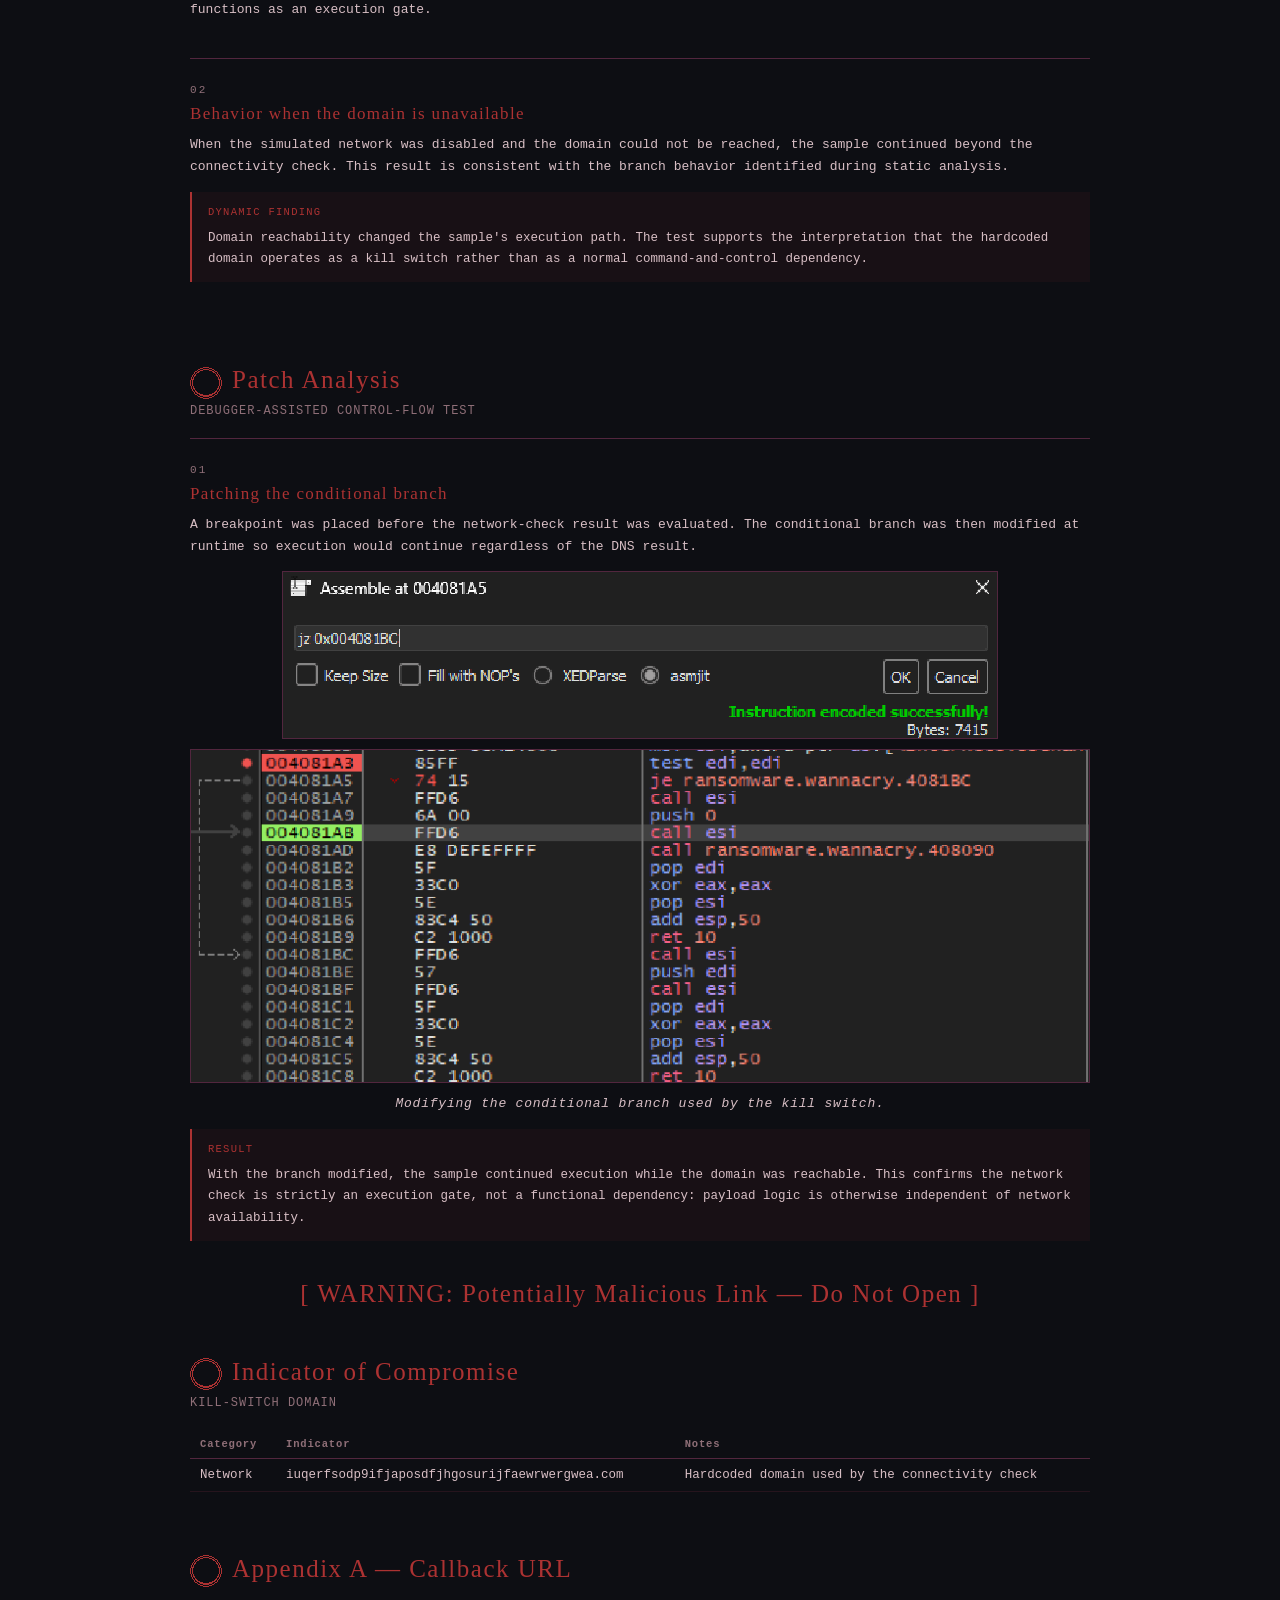
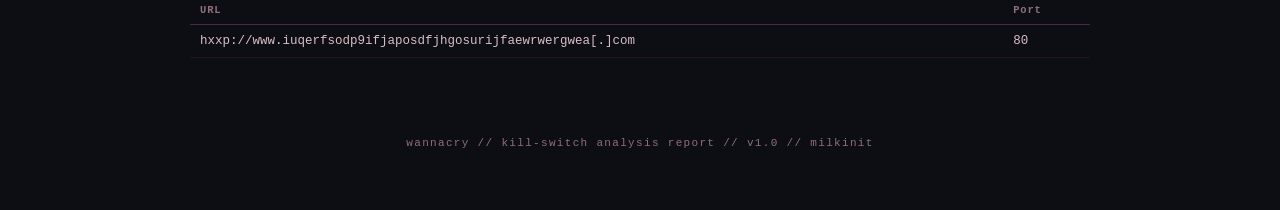
==== commit 76530daa: "Update index.html" ====
--- a/reverse_engineering/wannacry_killswitch/index.html
+++ b/reverse_engineering/wannacry_killswitch/index.html
@@ -175,6 +175,7 @@
                 display: flex;
                 align-items: center;
                 gap: 10px;
+				margin-bottom: 5px;
             }
 
             .archive-title {
@@ -411,7 +412,6 @@
                     height: auto;
                     margin-top: 35px;
                 }
-            }
         </style>
     </head>
     <body>
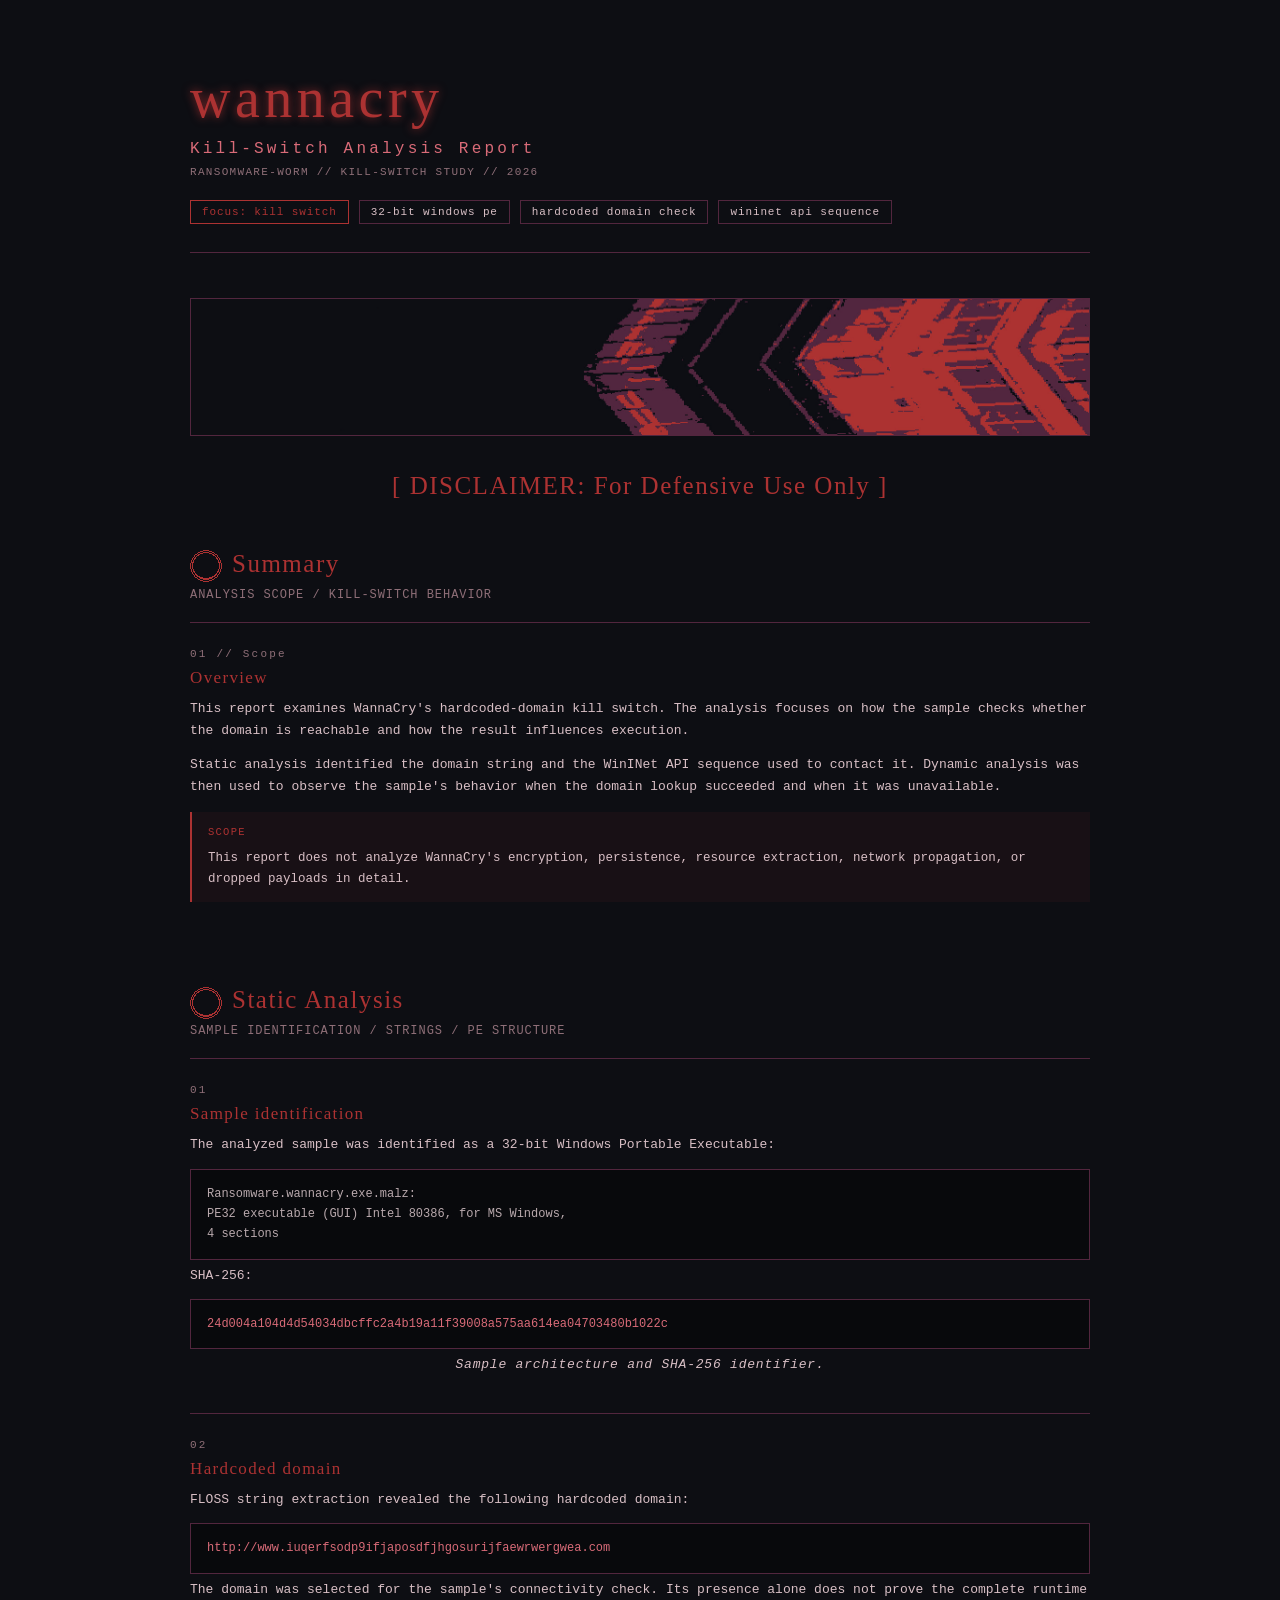
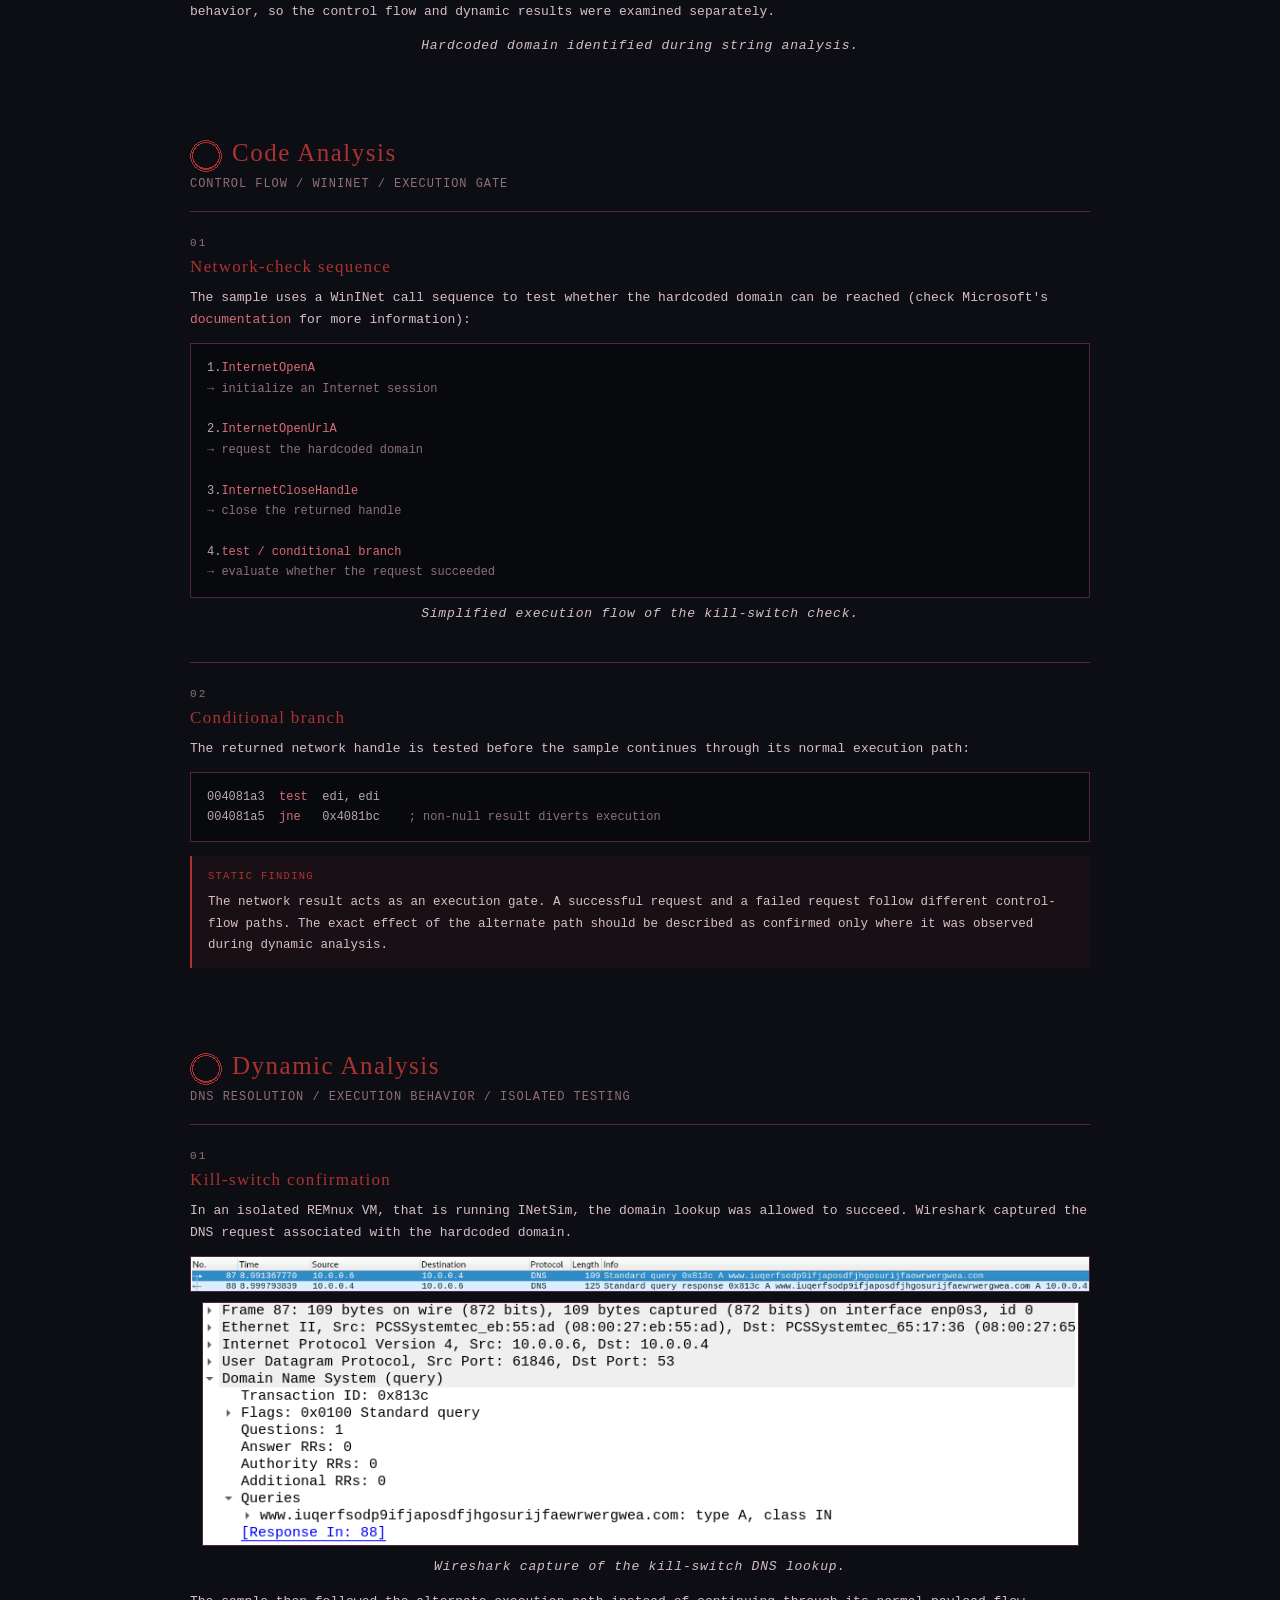
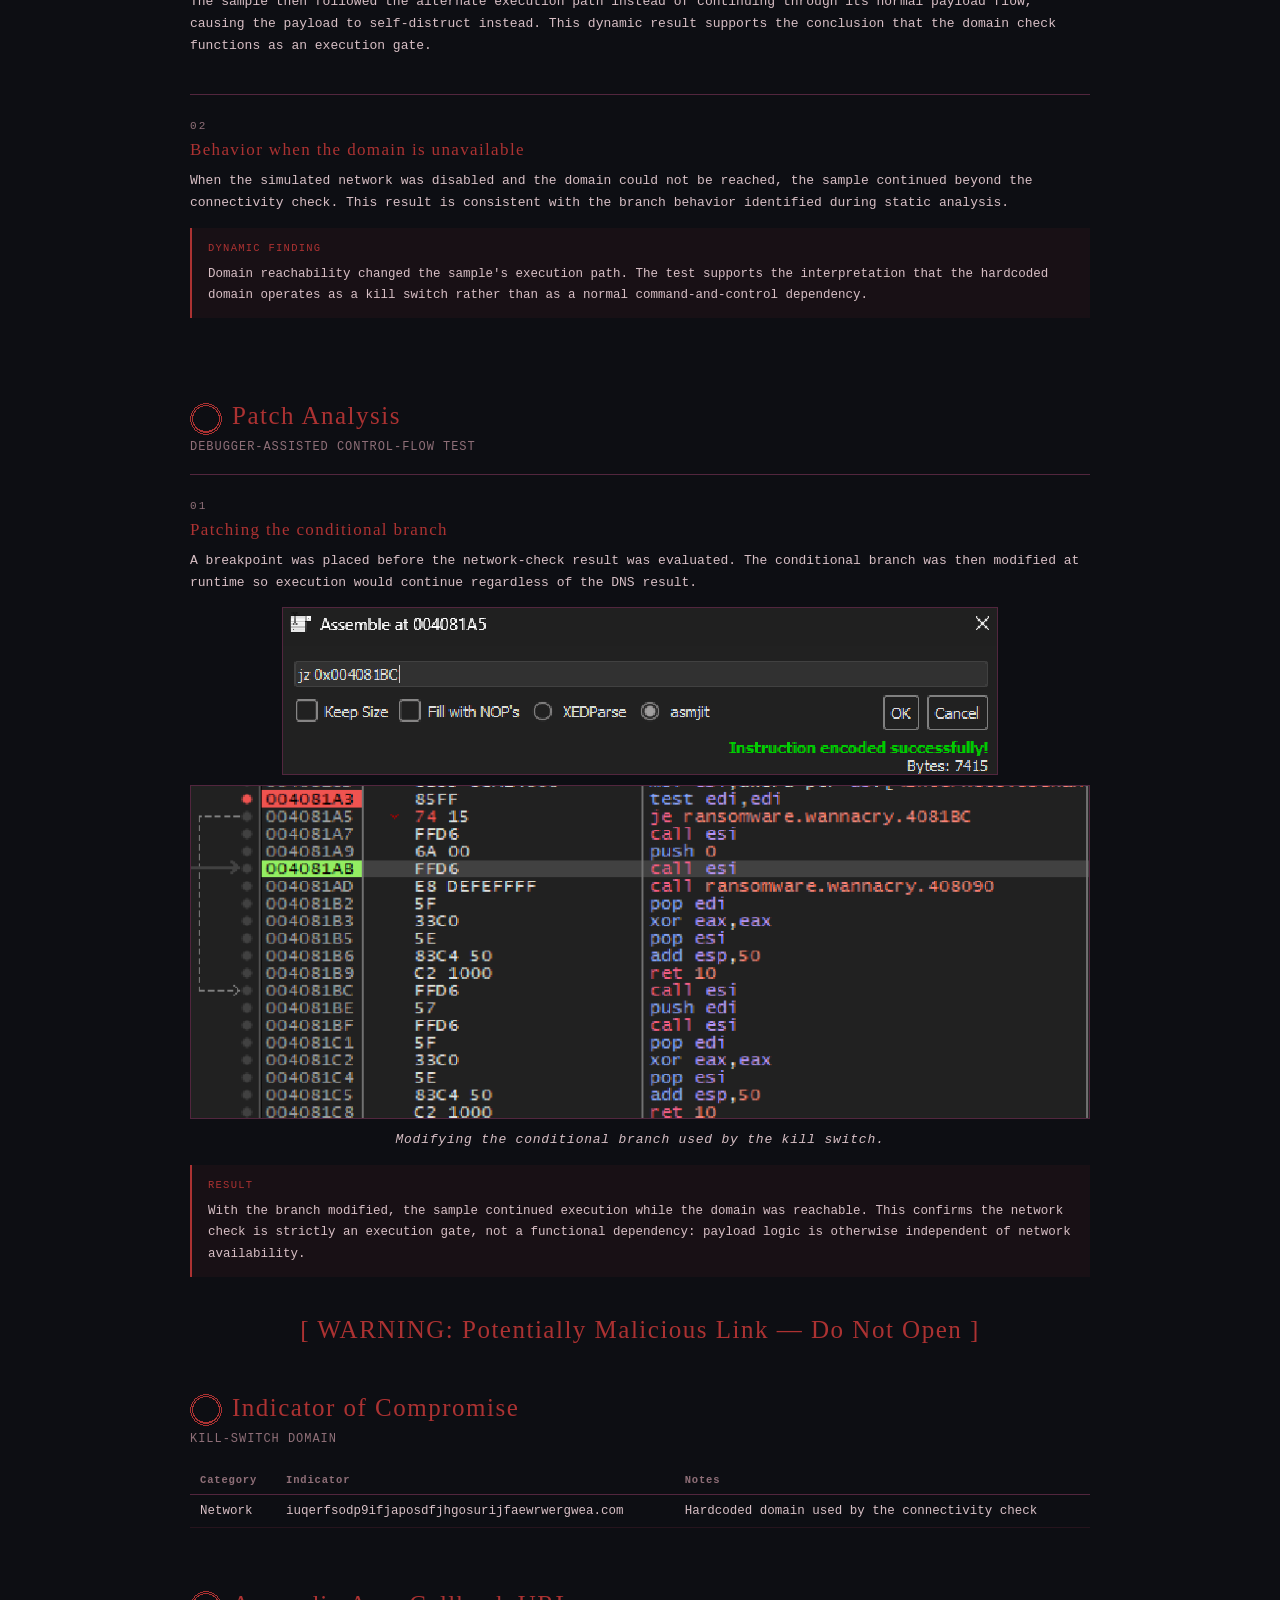
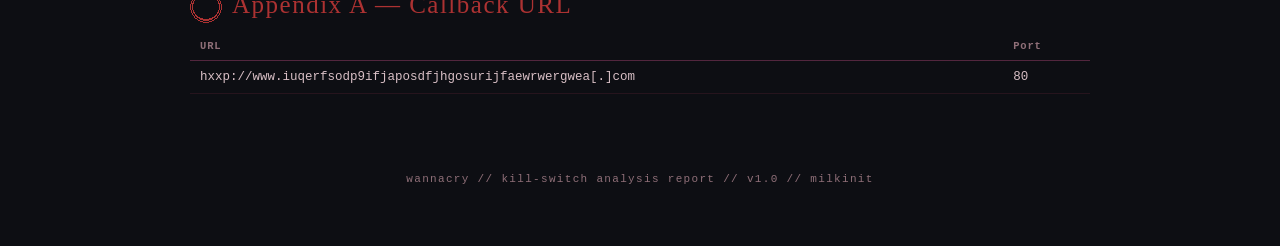
==== commit 54d4f3e4: "Update index.html" ====
--- a/reverse_engineering/wannacry_killswitch/index.html
+++ b/reverse_engineering/wannacry_killswitch/index.html
@@ -435,7 +435,7 @@
                 class="archive-image"
                 src="/assets/banner2.png"
                 alt="Archive banner"
-        />
+        /> <br /> <br />
 		<h2 style="text-align:center;" class="archive-title">[ DISCLAIMER: For Defensive Use Only ]</h2>
 		<!-- Summary -->
         <section class="archive-section">
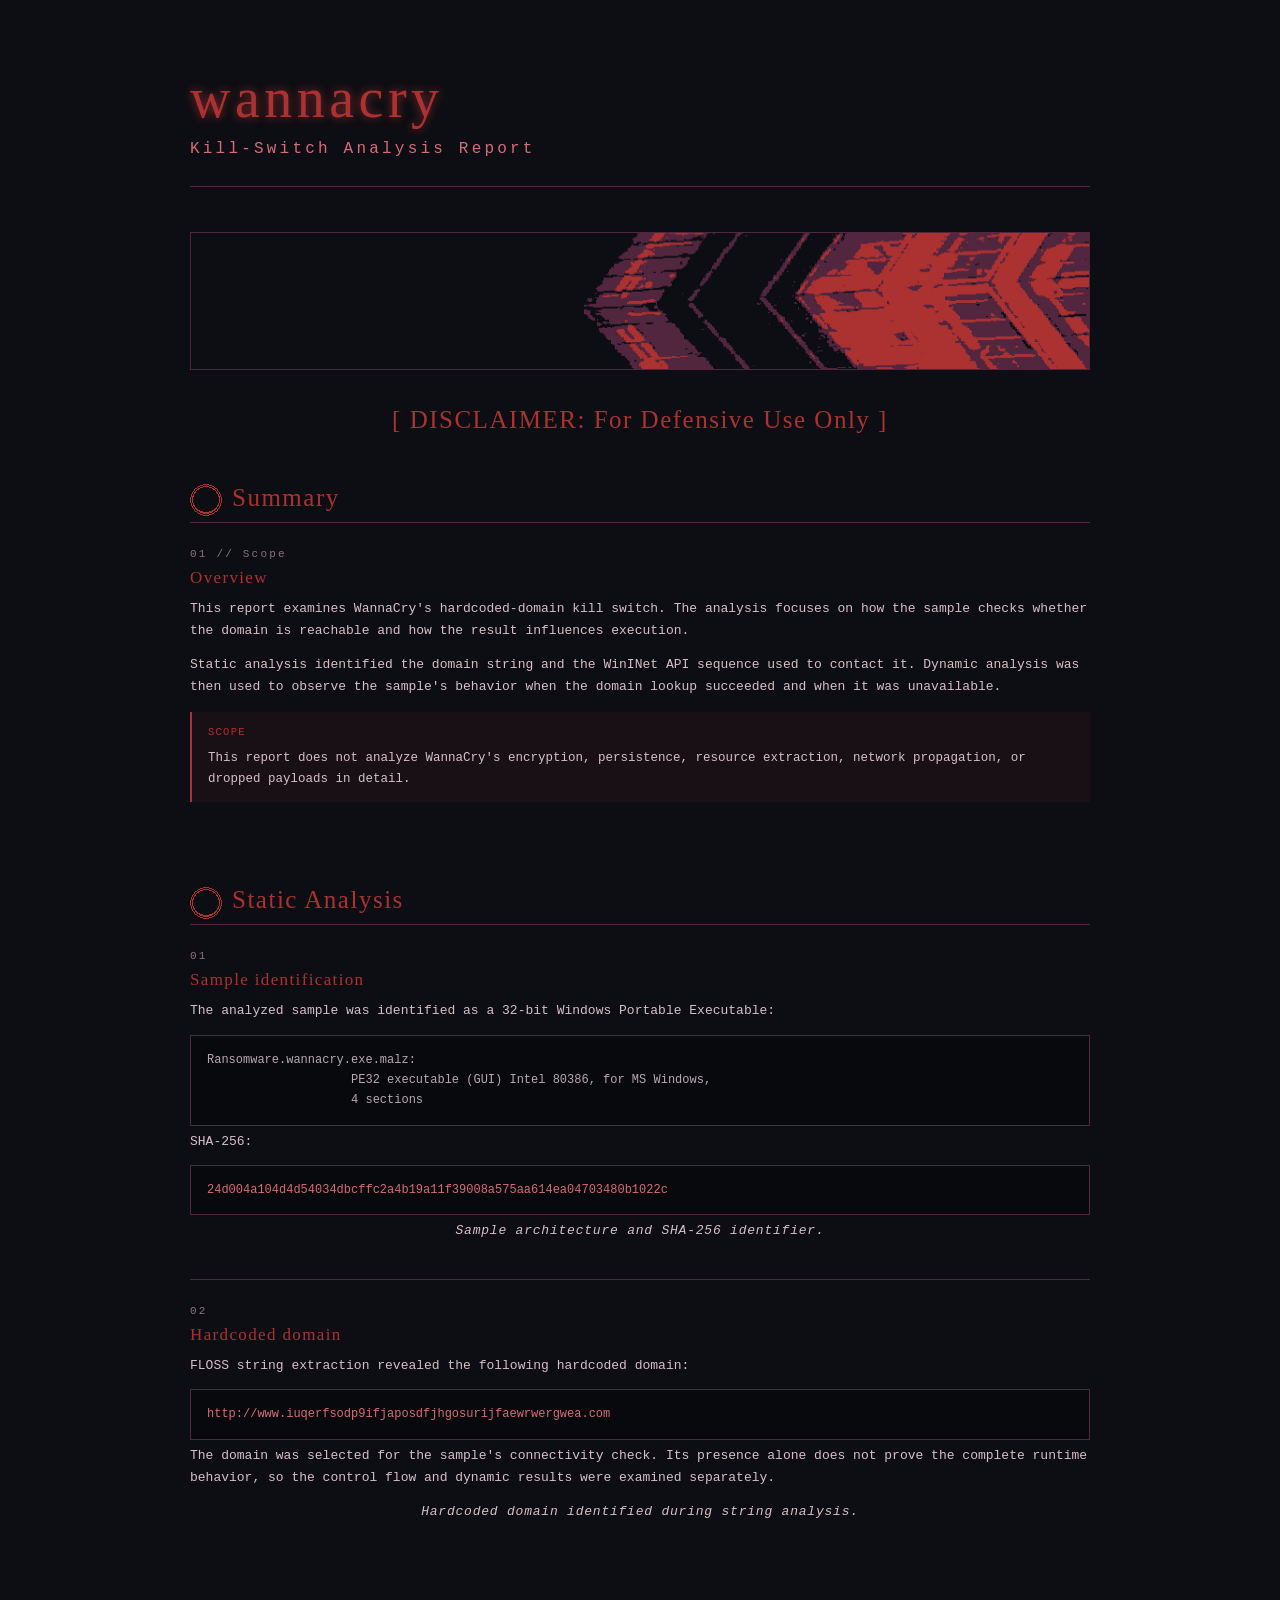
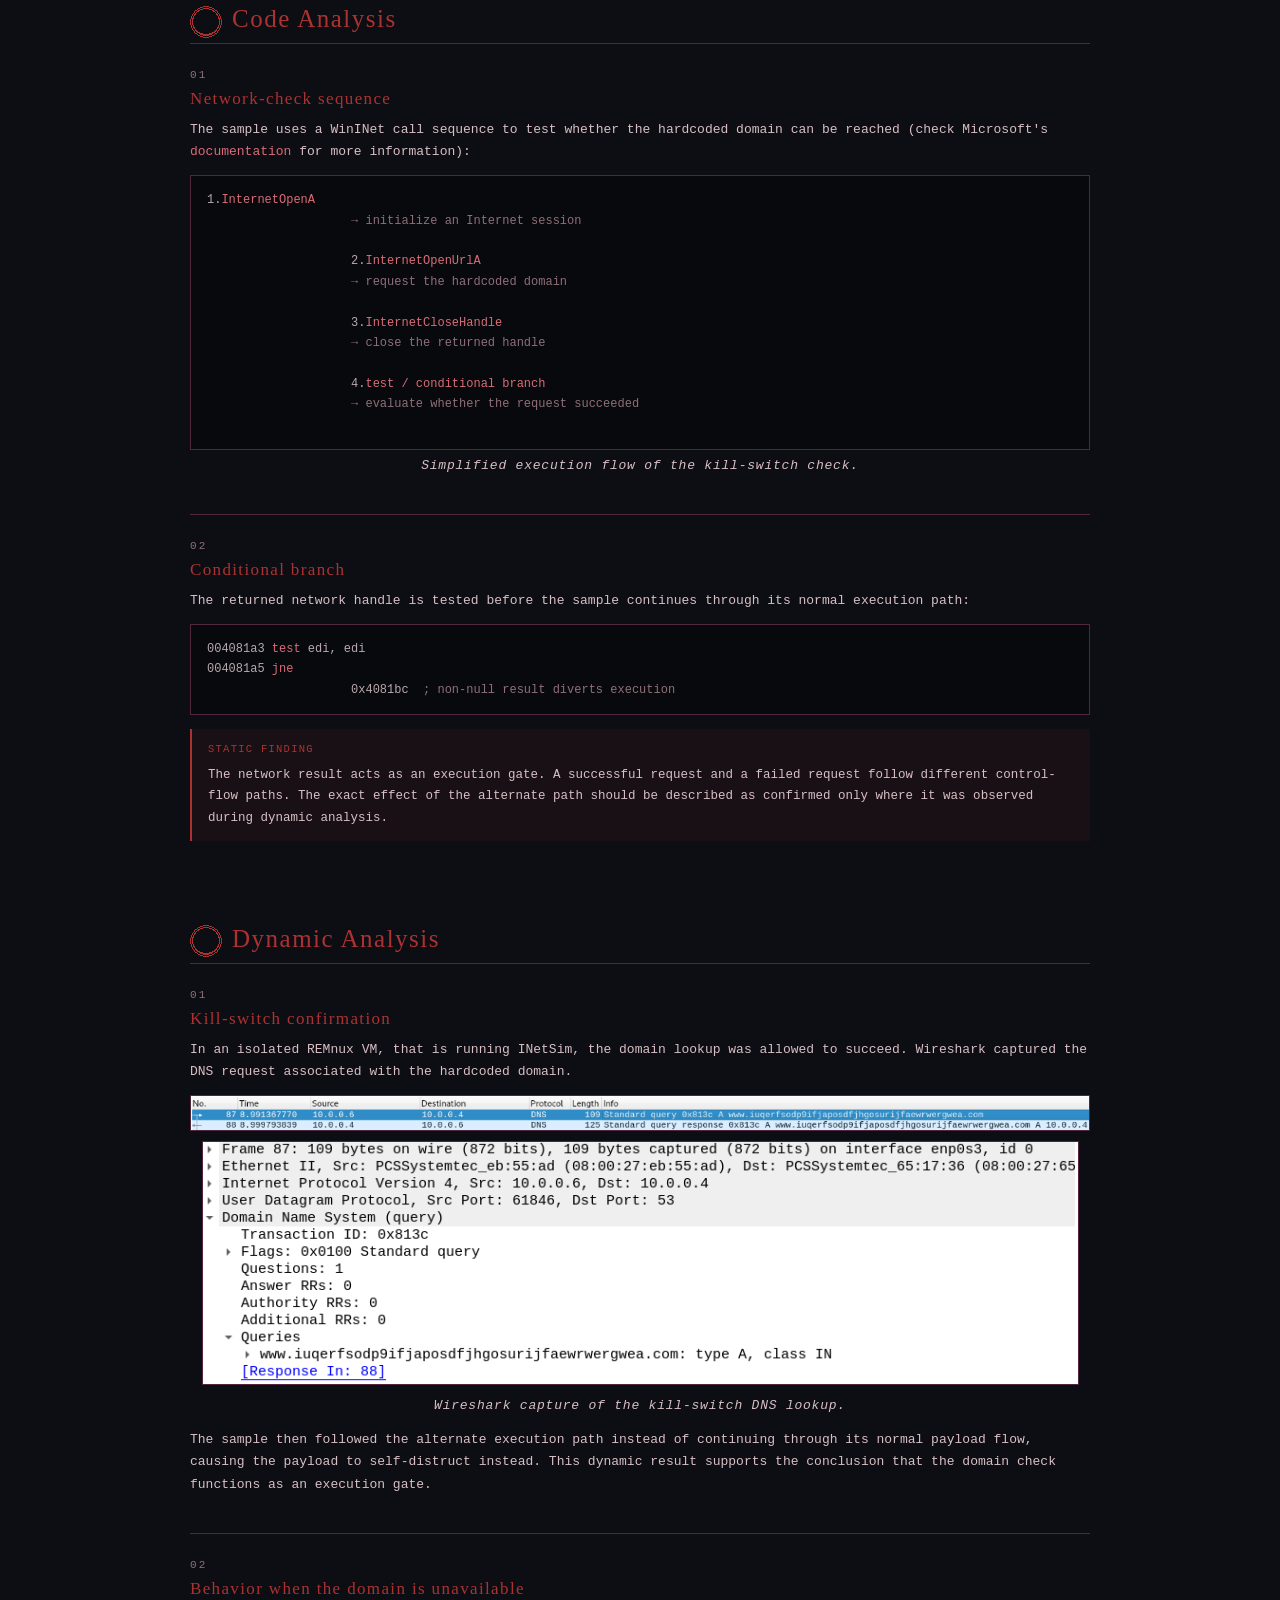
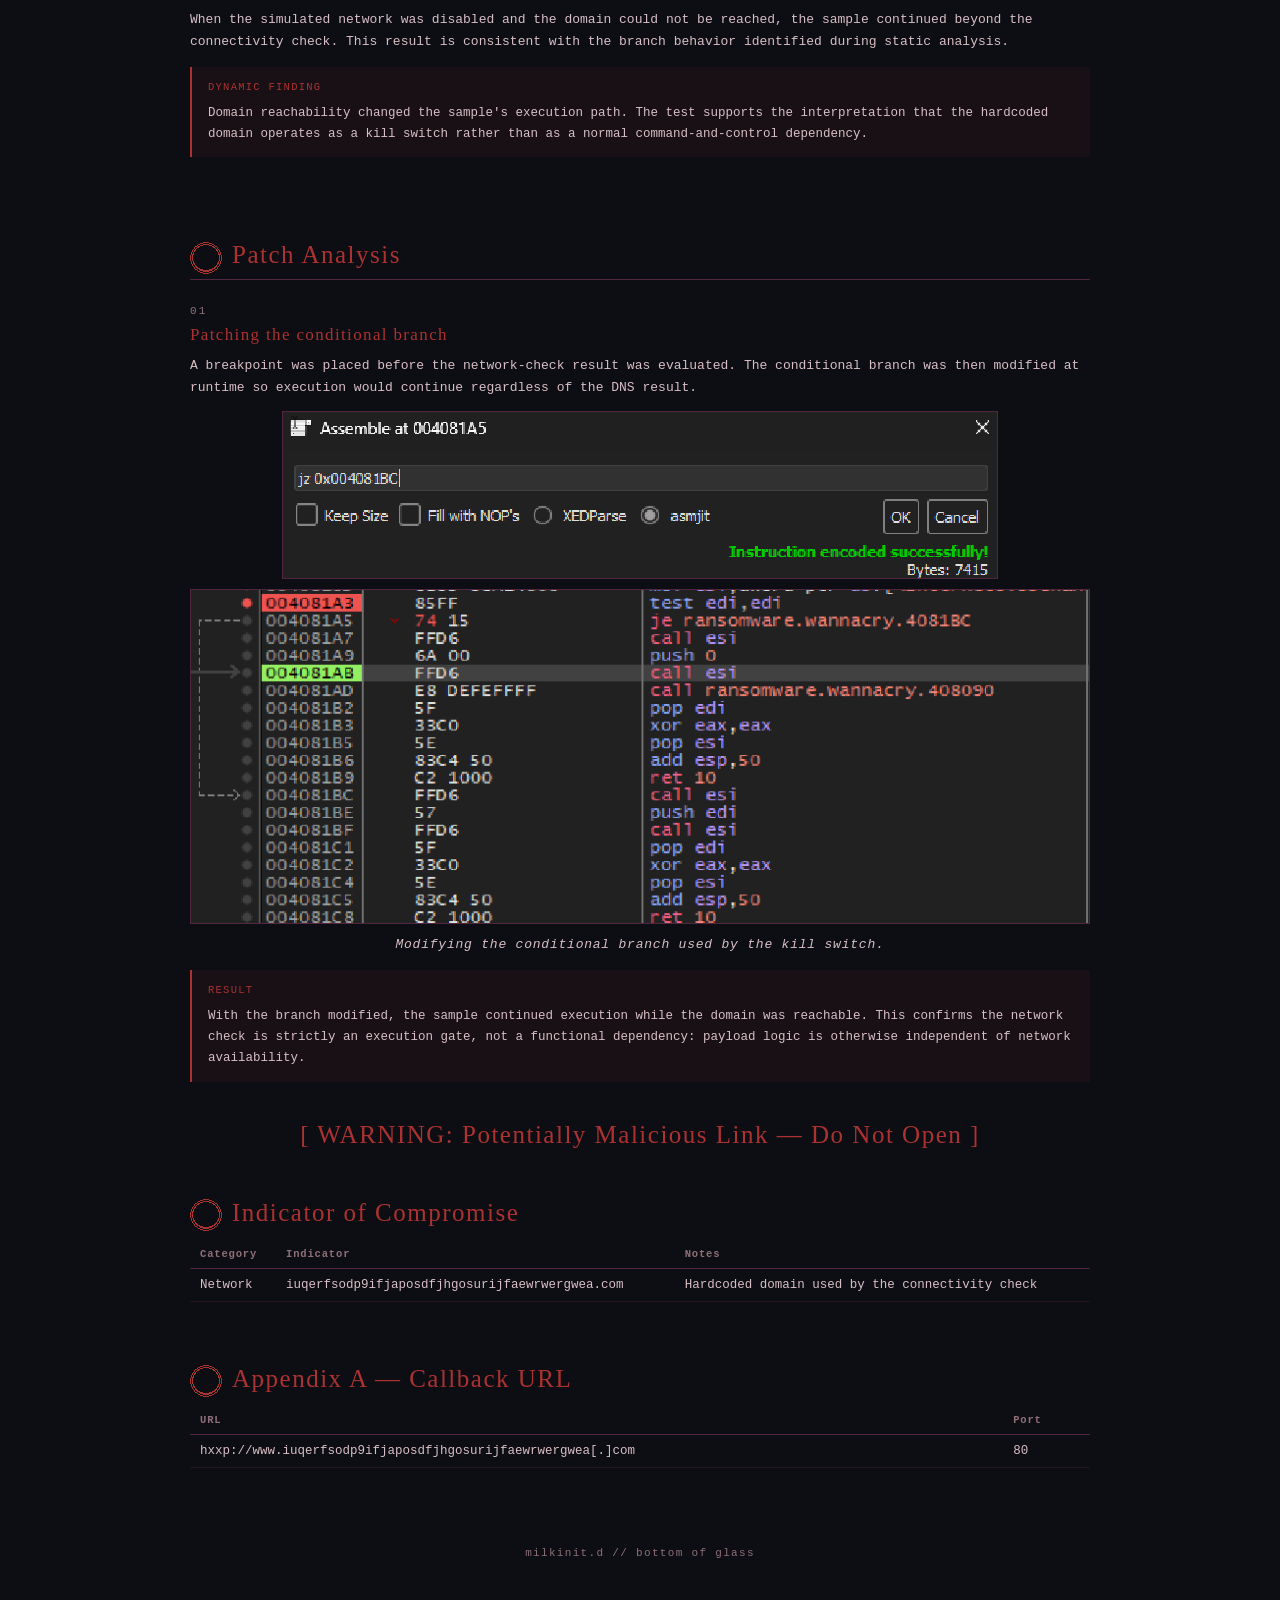
==== commit 8f01621d: "Update index.html" ====
--- a/reverse_engineering/wannacry_killswitch/index.html
+++ b/reverse_engineering/wannacry_killswitch/index.html
@@ -1,456 +1,443 @@
 <!doctype html>
 <html lang="en">
-    <head>
-        <meta charset="UTF-8" />
-        <meta name="viewport" content="width=device-width, initial-scale=1.0" />
-        <title>WannaCry Kill-Switch // Milk outside a file of init.d outside a init.d of milk</title>
-        <link rel="icon" type="image/x-icon" href="/assets/icon2.png">
-<style>
-            :root {
-                --bg: #0d0e13;
-                --red: #ac3232;
-                --dark-red: #52263e;
-                --pink: #d96b78;
-                --text: #d8bfc5;
-                --muted: #8f6f78;
-
-                --mono: "Courier New", monospace;
-                --serif: Georgia, serif;
-            }
-            * {
-				cursor: url("/assets/cursor.png"), auto;
-                box-sizing: border-box;
-            }
-
-            html {
-                scroll-behavior: smooth;
-            }
-	
-	    .fig_img {
-                border: 1px solid var(--dark-red);
-		    	max-width:900px;
-		    	margin:0 auto;
-		    	display:block;
-		    	margin-top:10px;
-		    	margin-bottom:10px;
-	    }
-            body {
-                margin: 0;
-                min-height: 100vh;
-                background: var(--bg);
-                color: var(--text);
-                font-family: var(--mono);
-            }
-
+
+<head>
+    <meta charset="UTF-8" />
+    <meta name="viewport" content="width=device-width, initial-scale=1.0" />
+    <title>WannaCry Kill-Switch // Milk outside a file of init.d outside a init.d of milk</title>
+    <link rel="icon" type="image/x-icon" href="/assets/icon2.png">
+    <style>
+        :root {
+            --bg: #0d0e13;
+            --red: #ac3232;
+            --dark-red: #52263e;
+            --pink: #d96b78;
+            --text: #d8bfc5;
+            --muted: #8f6f78;
+
+            --mono: "Courier New", monospace;
+            --serif: Georgia, serif;
+        }
+
+        * {
+            cursor: url("/assets/cursor.png"), auto;
+            box-sizing: border-box;
+        }
+
+        html {
+            scroll-behavior: smooth;
+        }
+
+        .fig_img {
+            border: 1px solid var(--dark-red);
+            max-width: 900px;
+            margin: 0 auto;
+            display: block;
+            margin-top: 10px;
+            margin-bottom: 10px;
+        }
+
+        body {
+            margin: 0;
+            min-height: 100vh;
+            background: var(--bg);
+            color: var(--text);
+            font-family: var(--mono);
+        }
+
+        main {
+            width: min(900px, calc(100% - 40px));
+            margin: 0 auto;
+            padding: 40px 0;
+        }
+
+        /* Header */
+
+        .page-header {
+            padding: 28px 0;
+            border-bottom: 1px solid var(--dark-red);
+        }
+
+        .title-block h1 {
+            margin: 0;
+            color: var(--red);
+            font-family: var(--serif);
+            font-size: clamp(30px, 6vw, 56px);
+            font-weight: normal;
+            letter-spacing: 0.08em;
+            line-height: 1.1;
+            text-shadow: 0 0 10px rgba(172, 50, 50, 0.8);
+        }
+
+        .about-me {
+            margin: 10px 0 0;
+            color: var(--pink);
+            font-size: 16px;
+            letter-spacing: 0.2em;
+        }
+
+        .subtitle {
+            margin: 8px 0 0;
+            color: var(--muted);
+            font-size: 11px;
+            letter-spacing: 0.12em;
+        }
+
+        /* Navigation */
+
+        .navigation {
+            display: flex;
+            gap: 24px;
+            margin-top: 25px;
+            flex-wrap: wrap;
+        }
+
+        .navigation a {
+            position: relative;
+            display: inline-block;
+            padding: 6px 0 6px 20px;
+            color: var(--muted);
+            background: transparent;
+            border: none;
+            font-size: 12px;
+            letter-spacing: 0.12em;
+            text-decoration: none;
+            text-shadow: none;
+            transition:
+                color 0.2s ease,
+                text-shadow 0.2s ease;
+        }
+
+        .navigation a::before {
+            content: ">";
+            position: absolute;
+            left: 0;
+            color: var(--red);
+            opacity: 0;
+            transform: translateX(-8px);
+            transition:
+                opacity 0.2s ease,
+                transform 0.2s ease;
+        }
+
+        .navigation a:hover {
+            color: var(--pink);
+            text-shadow: 0 0 8px var(--pink);
+        }
+
+        .navigation a:hover::before {
+            opacity: 1;
+            transform: translateX(0);
+        }
+
+        /* General links */
+
+        a {
+            color: var(--pink);
+            text-decoration: none;
+            transition:
+                color 0.2s ease,
+                text-shadow 0.2s ease,
+                border-color 0.2s ease;
+        }
+
+        a:hover {
+            color: #ff9aa6;
+            text-shadow: 0 0 8px var(--pink);
+        }
+
+        /* Archive sections */
+
+        .archive-section {
+            padding-top: 45px;
+        }
+
+        .archive-heading {
+            display: flex;
+            align-items: center;
+            gap: 10px;
+            margin-bottom: 5px;
+        }
+
+        .archive-title {
+            margin: 0 0 5px;
+            color: var(--red);
+            font-family: var(--serif);
+            font-size: 25px;
+            font-weight: normal;
+            letter-spacing: 0.06em;
+        }
+
+        .archive-description {
+            margin: 0 0 20px;
+            color: var(--muted);
+            font-size: 12px;
+            letter-spacing: 0.08em;
+        }
+
+        /* Projects (sub-entries within an archive section) */
+
+        .project {
+            padding: 25px 0;
+            border-top: 1px solid var(--dark-red);
+        }
+
+        .project-number {
+            margin-bottom: 8px;
+            color: var(--muted);
+            font-size: 11px;
+            letter-spacing: 0.2em;
+        }
+
+        .project h3 {
+            margin: 0 0 10px;
+            font-family: var(--serif);
+            font-size: 17px;
+            font-weight: normal;
+            letter-spacing: 0.08em;
+            color: var(--red);
+        }
+
+        .project p {
+            max-width: 900px;
+            margin: 0 0 12px;
+            color: var(--text);
+            font-size: 13px;
+            line-height: 1.7;
+        }
+
+        .project ul,
+        .project ol {
+            margin: 0 0 12px;
+            padding-left: 20px;
+            color: var(--text);
+            font-size: 13px;
+            line-height: 1.8;
+        }
+
+        .project li::marker {
+            color: var(--pink);
+        }
+
+        /* Terminal / code blocks */
+
+        .term {
+            background: #08090c;
+            border: 1px solid var(--dark-red);
+            padding: 14px 16px;
+            margin: 5px 0;
+            font-size: 12px;
+            line-height: 1.7;
+            overflow-x: auto;
+            color: #b9a9ad;
+            white-space: pre;
+        }
+
+        .term .hl {
+            color: var(--pink);
+        }
+
+        .term .ok {
+            color: #9bd08a;
+        }
+
+        .term .warn {
+            color: #d0a75c;
+        }
+
+        .term .bad {
+            color: var(--red);
+        }
+
+        .term .dim {
+            color: var(--muted);
+        }
+
+        .cap {
+            text-align: center;
+            font-size: 10.5px;
+            color: var(--muted);
+            letter-spacing: 0.06em;
+            font-style: italic;
+        }
+
+        .cap b {
+            color: var(--muted);
+            font-style: normal;
+        }
+
+        /* Findings callout */
+
+        .finding {
+            border-left: 2px solid var(--red);
+            background: rgba(172, 50, 50, 0.07);
+            padding: 12px 16px;
+            margin: 14px 0;
+            font-size: 12.5px;
+            color: var(--text);
+            line-height: 1.7;
+        }
+
+        .finding .flabel {
+            display: block;
+            color: var(--red);
+            font-size: 10.5px;
+            letter-spacing: 0.12em;
+            margin-bottom: 6px;
+        }
+
+        /* Tables */
+
+        table {
+            width: 100%;
+            border-collapse: collapse;
+            margin: 8px 0 18px;
+            font-size: 12.5px;
+        }
+
+        th {
+            text-align: left;
+            color: var(--muted);
+            font-size: 10.5px;
+            letter-spacing: 0.08em;
+            border-bottom: 1px solid var(--dark-red);
+            padding: 8px 10px;
+        }
+
+        td {
+            padding: 9px 10px;
+            border-bottom: 1px solid #26141d;
+            color: var(--text);
+        }
+
+        td.hash {
+            color: var(--pink);
+            word-break: break-all;
+            font-size: 11px;
+        }
+
+        /* Empty archive section */
+
+        .empty-archive {
+            padding: 25px 0;
+            border-top: 1px solid var(--dark-red);
+            color: var(--muted);
+            font-size: 13px;
+            font-style: italic;
+        }
+
+        /* Footer */
+
+        .site-footer {
+            padding: 50px 0 10px;
+            color: var(--muted);
+            font-size: 11px;
+            letter-spacing: 0.12em;
+            text-align: center;
+        }
+
+        /* Archive image */
+
+        .archive-image {
+            display: block;
+            width: 100%;
+            max-width: 100%;
+            height: auto;
+            margin: 45px 0 0;
+            border: 1px solid var(--dark-red);
+        }
+
+        /* Mobile layout */
+
+        @media (max-width: 600px) {
             main {
-                width: min(900px, calc(100% - 40px));
-                margin: 0 auto;
-                padding: 40px 0;
-            }
-
-            /* Header */
+                width: min(100% - 28px, 900px);
+                padding: 20px 0;
+            }
 
             .page-header {
-                padding: 28px 0;
-                border-bottom: 1px solid var(--dark-red);
+                padding-top: 15px;
             }
 
             .title-block h1 {
-                margin: 0;
-                color: var(--red);
-                font-family: var(--serif);
-                font-size: clamp(30px, 6vw, 56px);
-                font-weight: normal;
-                letter-spacing: 0.08em;
-                line-height: 1.1;
-                text-shadow: 0 0 10px rgba(172, 50, 50, 0.8);
+                font-size: 30px;
             }
 
             .about-me {
-                margin: 10px 0 0;
-                color: var(--pink);
+                font-size: 13px;
+            }
+
+            .subtitle {
+                font-size: 9px;
+            }
+
+            .navigation {
+                gap: 8px;
+                margin-top: 20px;
+            }
+
+            .navigation a {
+                padding: 8px 10px;
+                font-size: 9px;
+            }
+
+            .archive-section {
+                padding-top: 35px;
+            }
+
+            .archive-title {
+                font-size: 22px;
+            }
+
+            .project h3 {
                 font-size: 16px;
-                letter-spacing: 0.2em;
-            }
-
-            .subtitle {
-                margin: 8px 0 0;
-                color: var(--muted);
+            }
+
+            .fig_img {
+                max-width: 100%;
+                margin-top: 8px;
+                margin-bottom: 8px;
+            }
+
+            table {
+                display: block;
+                overflow-x: auto;
+                white-space: nowrap;
                 font-size: 11px;
-                letter-spacing: 0.12em;
-            }
-
-            /* Verdict strip */
-
-            .verdict-strip {
-                display: flex;
-                flex-wrap: wrap;
-                gap: 10px;
-                margin-top: 22px;
-            }
-
-            .verdict-strip span {
-                border: 1px solid var(--dark-red);
-                padding: 5px 11px;
-                font-size: 11px;
-                letter-spacing: 0.08em;
-                color: var(--text);
-            }
-
-            .verdict-strip span.hot {
-                color: var(--red);
-                border-color: var(--red);
-            }
-
-            /* Navigation */
-
-            .navigation {
-                display: flex;
-                gap: 24px;
-                margin-top: 25px;
-                flex-wrap: wrap;
-            }
-
-            .navigation a {
-                position: relative;
-                display: inline-block;
-                padding: 6px 0 6px 20px;
-                color: var(--muted);
-                background: transparent;
-                border: none;
-                font-size: 12px;
-                letter-spacing: 0.12em;
-                text-decoration: none;
-                text-shadow: none;
-                transition:
-                    color 0.2s ease,
-                    text-shadow 0.2s ease;
-            }
-
-            .navigation a::before {
-                content: ">";
-                position: absolute;
-                left: 0;
-                color: var(--red);
-                opacity: 0;
-                transform: translateX(-8px);
-                transition:
-                    opacity 0.2s ease,
-                    transform 0.2s ease;
-            }
-
-            .navigation a:hover {
-                color: var(--pink);
-                text-shadow: 0 0 8px var(--pink);
-            }
-
-            .navigation a:hover::before {
-                opacity: 1;
-                transform: translateX(0);
-            }
-
-            /* General links */
-
-            a {
-                color: var(--pink);
-                text-decoration: none;
-                transition:
-                    color 0.2s ease,
-                    text-shadow 0.2s ease,
-                    border-color 0.2s ease;
-            }
-
-            a:hover {
-                color: #ff9aa6;
-                text-shadow: 0 0 8px var(--pink);
-            }
-
-            /* Archive sections */
-
-            .archive-section {
-                padding-top: 45px;
-            }
-
-            .archive-heading {
-                display: flex;
-                align-items: center;
-                gap: 10px;
-				margin-bottom: 5px;
-            }
-
-            .archive-title {
-                margin: 0 0 5px;
-                color: var(--red);
-                font-family: var(--serif);
-                font-size: 25px;
-                font-weight: normal;
-                letter-spacing: 0.06em;
-            }
-
-            .archive-description {
-                margin: 0 0 20px;
-                color: var(--muted);
-                font-size: 12px;
-                letter-spacing: 0.08em;
-            }
-
-            /* Projects (sub-entries within an archive section) */
-
-            .project {
-                padding: 25px 0;
-                border-top: 1px solid var(--dark-red);
-            }
-
-            .project-number {
-                margin-bottom: 8px;
-                color: var(--muted);
-                font-size: 11px;
-                letter-spacing: 0.2em;
-            }
-
-            .project h3 {
-                margin: 0 0 10px;
-                font-family: var(--serif);
-                font-size: 17px;
-                font-weight: normal;
-                letter-spacing: 0.08em;
-                color: var(--red);
-            }
-
-            .project p {
-                max-width: 900px;
-                margin: 0 0 12px;
-                color: var(--text);
-                font-size: 13px;
-                line-height: 1.7;
-            }
-
-            .project ul, .project ol {
-                margin: 0 0 12px;
-                padding-left: 20px;
-                color: var(--text);
-                font-size: 13px;
-                line-height: 1.8;
-            }
-
-            .project li::marker {
-                color: var(--pink);
-            }
-
-            /* Terminal / code blocks */
-
-            .term {
-                background: #08090c;
-                border: 1px solid var(--dark-red);
-                padding: 14px 16px;
-                margin: 5px 0;
-                font-size: 12px;
-                line-height: 1.7;
-                overflow-x: auto;
-                color: #b9a9ad;
-                white-space: pre;
-            }
-
-            .term .hl { color: var(--pink); }
-            .term .ok { color: #9bd08a; }
-            .term .warn { color: #d0a75c; }
-            .term .bad { color: var(--red); }
-            .term .dim { color: var(--muted); }
-	    
-            .cap{
-		text-align: center;
-                font-size: 10.5px;
-                color: var(--muted);
-                letter-spacing: 0.06em;
-                font-style: italic;
-            }
-
-            .cap b { color: var(--muted); font-style: normal; }
-
-            /* Findings callout */
-
-            .finding {
-                border-left: 2px solid var(--red);
-                background: rgba(172, 50, 50, 0.07);
-                padding: 12px 16px;
-                margin: 14px 0;
-                font-size: 12.5px;
-                color: var(--text);
-                line-height: 1.7;
-            }
-
-            .finding .flabel {
-                display: block;
-                color: var(--red);
-                font-size: 10.5px;
-                letter-spacing: 0.12em;
-                margin-bottom: 6px;
-            }
-
-            /* Tables */
-
-            table {
-                width: 100%;
-                border-collapse: collapse;
-                margin: 8px 0 18px;
-                font-size: 12.5px;
-            }
-
-            th {
-                text-align: left;
-                color: var(--muted);
-                font-size: 10.5px;
-                letter-spacing: 0.08em;
-                border-bottom: 1px solid var(--dark-red);
-                padding: 8px 10px;
-            }
-
+            }
+
+            th,
             td {
-                padding: 9px 10px;
-                border-bottom: 1px solid #26141d;
-                color: var(--text);
-            }
-
-            td.hash {
-                color: var(--pink);
-                word-break: break-all;
-                font-size: 11px;
-            }
-
-            /* Empty archive section */
-
-            .empty-archive {
-                padding: 25px 0;
-                border-top: 1px solid var(--dark-red);
-                color: var(--muted);
-                font-size: 13px;
-                font-style: italic;
-            }
-
-            /* Footer */
-
-            .site-footer {
-                padding: 50px 0 10px;
-                color: var(--muted);
-                font-size: 11px;
-                letter-spacing: 0.12em;
-                text-align: center;
-	        }
-	        /* Archive image */
+                padding: 7px 8px;
+            }
 
             .archive-image {
-                display: block;
                 width: 100%;
                 max-width: 100%;
                 height: auto;
-                margin: 45px 0 0;
-                border: 1px solid var(--dark-red);
-            }
-            /* Mobile layout */
-
-            @media (max-width: 600px) {
-                main {
-                    width: min(100% - 28px, 900px);
-                    padding: 20px 0;
-                }
-
-                .page-header {
-                    padding-top: 15px;
-                }
-
-                .title-block h1 {
-                    font-size: 30px;
-                }
-
-                .about-me {
-                    font-size: 13px;
-                }
-
-                .subtitle {
-                    font-size: 9px;
-                }
-
-                .navigation {
-                    gap: 8px;
-                    margin-top: 20px;
-                }
-
-                .navigation a {
-                    padding: 8px 10px;
-                    font-size: 9px;
-                }
-
-                .archive-section {
-                    padding-top: 35px;
-                }
-
-                .archive-title {
-                    font-size: 22px;
-                }
-
-                .project h3 {
-                    font-size: 16px;
-                }
-				.fig_img {
-                    max-width: 100%;
-                    margin-top: 8px;
-                    margin-bottom: 8px;
-                }
-				table {
-                    display: block;
-                    overflow-x: auto;
-                    white-space: nowrap;
-                    font-size: 11px;
-                }
- 
-                th, td {
-                    padding: 7px 8px;
-                }
-				.archive-image {
-                    width: 100%;
-                    max-width: 100%;
-                    height: auto;
-                    margin-top: 35px;
-                }
-        </style>
-    </head>
-    <body>
+                margin-top: 35px;
+            }
+        }
+    </style>
+</head>
+
+<body>
     <main>
         <header class="page-header">
             <div class="title-block">
                 <h1>wannacry</h1>
                 <p class="about-me">Kill-Switch Analysis Report</p>
-                <p class="subtitle">RANSOMWARE-WORM // KILL-SWITCH STUDY // 2026</p>
-            </div>
-
-            <div class="verdict-strip">
-                <span class="hot">focus: kill switch</span>
-                <span>32-bit windows pe</span>
-                <span>hardcoded domain check</span>
-                <span>wininet api sequence</span>
             </div>
         </header>
-		<div id="summary"></div>
-		<img
-                class="archive-image"
-                src="/assets/banner2.png"
-                alt="Archive banner"
-        /> <br /> <br />
-		<h2 style="text-align:center;" class="archive-title">[ DISCLAIMER: For Defensive Use Only ]</h2>
-		<!-- Summary -->
+        <div id="summary"></div>
+        <img class="archive-image" src="/assets/banner2.png" alt="Archive banner" /> <br /> <br />
+        <h2 style="text-align:center;" class="archive-title">[ DISCLAIMER: For Defensive Use Only ]</h2>
+        <!-- Summary -->
         <section class="archive-section">
             <div class="archive-heading">
-					<img
-                        class="icon"
-                        src="/assets/icon.png"
-                        alt=""
-                    />
+                <img class="icon" src="/assets/icon.png" alt="" />
                 <h2 class="archive-title">Summary</h2>
             </div>
-
-            <p class="archive-description">
-                ANALYSIS SCOPE / KILL-SWITCH BEHAVIOR
-            </p>
 
             <article class="project">
                 <div class="project-number">01 // Scope</div>
@@ -481,17 +468,9 @@
         <!-- Static Analysis -->
         <section class="archive-section" id="static">
             <div class="archive-heading">
-					<img
-                        class="icon"
-                        src="/assets/icon.png"
-                        alt=""
-                    />
+                <img class="icon" src="/assets/icon.png" alt="" />
                 <h2 class="archive-title">Static Analysis</h2>
             </div>
-
-            <p class="archive-description">
-                SAMPLE IDENTIFICATION / STRINGS / PE STRUCTURE
-            </p>
 
             <article class="project">
                 <div class="project-number">01</div>
@@ -503,14 +482,15 @@
                 </p>
 
                 <div class="term">Ransomware.wannacry.exe.malz:
-PE32 executable (GUI) Intel 80386, for MS Windows,
-4 sections</div>
+                    PE32 executable (GUI) Intel 80386, for MS Windows,
+                    4 sections</div>
 
                 <p>
                     SHA-256:
-		</p>
-
-                <div class="term"><span class="hl">24d004a104d4d54034dbcffc2a4b19a11f39008a575aa614ea04703480b1022c</span></div>
+                </p>
+
+                <div class="term"><span
+                        class="hl">24d004a104d4d54034dbcffc2a4b19a11f39008a575aa614ea04703480b1022c</span></div>
 
                 <p class="cap">
                     Sample architecture and SHA-256 identifier.
@@ -544,17 +524,9 @@
         <!-- Code Analysis -->
         <section class="archive-section" id="code">
             <div class="archive-heading">
-					<img
-                        class="icon"
-                        src="/assets/icon.png"
-                        alt=""
-                    />
+                <img class="icon" src="/assets/icon.png" alt="" />
                 <h2 class="archive-title">Code Analysis</h2>
             </div>
-
-            <p class="archive-description">
-                CONTROL FLOW / WININET / EXECUTION GATE
-            </p>
 
             <article class="project">
                 <div class="project-number">01</div>
@@ -562,17 +534,20 @@
 
                 <p>
                     The sample uses a WinINet call sequence to test whether the
-		    hardcoded domain can be reached (check Microsoft's <a href="https://learn.microsoft.com/en-us/windows/win32/wininet/about-wininet">documentation</a> for more information):
+                    hardcoded domain can be reached (check Microsoft's <a
+                        href="https://learn.microsoft.com/en-us/windows/win32/wininet/about-wininet">documentation</a>
+                    for more information):
                 </p>
 
                 <div class="term"><span class="step">1.</span><span class="hl">InternetOpenA</span>
-<span class="dim">→ initialize an Internet session</span><br>
-<span class="step">2.</span><span class="hl">InternetOpenUrlA</span>
-<span class="dim">→ request the hardcoded domain</span><br>
-<span class="step">3.</span><span class="hl">InternetCloseHandle</span>
-<span class="dim">→ close the returned handle</span><br>
-<span class="step">4.</span><span class="hl">test / conditional branch</span>
-<span class="dim">→ evaluate whether the request succeeded</span></div>
+                    <span class="dim">→ initialize an Internet session</span><br>
+                    <span class="step">2.</span><span class="hl">InternetOpenUrlA</span>
+                    <span class="dim">→ request the hardcoded domain</span><br>
+                    <span class="step">3.</span><span class="hl">InternetCloseHandle</span>
+                    <span class="dim">→ close the returned handle</span><br>
+                    <span class="step">4.</span><span class="hl">test / conditional branch</span>
+                    <span class="dim">→ evaluate whether the request succeeded</span>
+                </div>
 
                 <p class="cap">
                     Simplified execution flow of the kill-switch check.
@@ -588,7 +563,8 @@
                     continues through its normal execution path:
                 </p>
 
-		<div class="term">004081a3<span class="hl">  test</span>  edi, edi<br>004081a5  <span class="hl">jne</span>   0x4081bc  <span class="dim">  ; non-null result diverts execution</span></div>
+                <div class="term">004081a3<span class="hl"> test</span> edi, edi<br>004081a5 <span class="hl">jne</span>
+                    0x4081bc <span class="dim"> ; non-null result diverts execution</span></div>
 
                 <div class="finding">
                     <span class="flabel">STATIC FINDING</span>
@@ -604,17 +580,9 @@
         <!-- Dynamic Analysis -->
         <section class="archive-section" id="dynamic">
             <div class="archive-heading">
-					<img
-                        class="icon"
-                        src="/assets/icon.png"
-                        alt=""
-                    />
+                <img class="icon" src="/assets/icon.png" alt="" />
                 <h2 class="archive-title">Dynamic Analysis</h2>
             </div>
-
-            <p class="archive-description">
-                DNS RESOLUTION / EXECUTION BEHAVIOR / ISOLATED TESTING
-            </p>
 
             <article class="project">
                 <div class="project-number">01</div>
@@ -626,17 +594,9 @@
                     request associated with the hardcoded domain.
                 </p>
 
-                <img
-                    class="fig_img"
-                    src="wireshark1.png"
-                    alt="Wireshark capture showing the kill-switch DNS request"
-                >
-
-                <img
-                    class="fig_img"
-                    src="wireshark2.png"
-                    alt="Wireshark capture showing related kill-switch traffic"
-                >
+                <img class="fig_img" src="wireshark1.png" alt="Wireshark capture showing the kill-switch DNS request">
+
+                <img class="fig_img" src="wireshark2.png" alt="Wireshark capture showing related kill-switch traffic">
 
                 <p class="cap">
                     Wireshark capture of the kill-switch DNS lookup.
@@ -645,7 +605,7 @@
                 <p>
                     The sample then followed the alternate execution path
                     instead of continuing through its normal payload flow,
-		    causing the payload to self-distruct instead.
+                    causing the payload to self-distruct instead.
                     This dynamic result supports the conclusion that the
                     domain check functions as an execution gate.
                 </p>
@@ -675,17 +635,9 @@
         <!-- Patch Analysis -->
         <section class="archive-section" id="patch">
             <div class="archive-heading">
-					<img
-                        class="icon"
-                        src="/assets/icon.png"
-                        alt=""
-                    />
+                <img class="icon" src="/assets/icon.png" alt="" />
                 <h2 class="archive-title">Patch Analysis</h2>
             </div>
-
-            <p class="archive-description">
-                DEBUGGER-ASSISTED CONTROL-FLOW TEST
-            </p>
 
             <article class="project">
                 <div class="project-number">01</div>
@@ -698,17 +650,9 @@
                     result.
                 </p>
 
-                <img
-                    class="fig_img"
-                    src="patch1.png"
-                    alt="Debugger showing the kill-switch branch"
-                >
-
-                <img
-                    class="fig_img"
-                    src="patch2.png"
-                    alt="Modified conditional branch in the debugger"
-                >
+                <img class="fig_img" src="patch1.png" alt="Debugger showing the kill-switch branch">
+
+                <img class="fig_img" src="patch2.png" alt="Modified conditional branch in the debugger">
 
                 <p class="cap">
                     Modifying the conditional branch used by the kill switch.
@@ -717,27 +661,20 @@
                 <div class="finding">
                     <span class="flabel">RESULT</span>
                     With the branch modified, the sample continued execution
-                    while the domain was reachable. This confirms the network 
-		    check is strictly an execution gate, not a functional 
-		    dependency: payload logic is otherwise independent of 
-		    network availability. </div>
+                    while the domain was reachable. This confirms the network
+                    check is strictly an execution gate, not a functional
+                    dependency: payload logic is otherwise independent of
+                    network availability.
+                </div>
             </article>
         </section>
-		<h2 style="text-align:center;" class="archive-title">[ WARNING: Potentially Malicious Link — Do Not Open ]</h2>
+        <h2 style="text-align:center;" class="archive-title">[ WARNING: Potentially Malicious Link — Do Not Open ]</h2>
         <!-- IOC -->
         <section class="archive-section" id="ioc">
             <div class="archive-heading">
-					<img
-                        class="icon"
-                        src="/assets/icon.png"
-                        alt=""
-                    />
+                <img class="icon" src="/assets/icon.png" alt="" />
                 <h2 class="archive-title">Indicator of Compromise</h2>
             </div>
-
-            <p class="archive-description">
-                KILL-SWITCH DOMAIN
-            </p>
 
             <table>
                 <tr>
@@ -759,14 +696,10 @@
         <!-- Appendix -->
         <section class="archive-section" id="appendix">
             <div class="archive-heading">
-					<img
-                        class="icon"
-                        src="/assets/icon.png"
-                        alt=""
-                    />
+                <img class="icon" src="/assets/icon.png" alt="" />
                 <h2 class="archive-title">Appendix A — Callback URL</h2>
             </div>
-			
+
             <table>
                 <tr>
                     <th>URL</th>
@@ -783,9 +716,10 @@
 
         <footer class="site-footer">
             <p>
-                wannacry // kill-switch analysis report // v1.0 // milkinit
+                milkinit.d // bottom of glass
             </p>
         </footer>
     </main>
 </body>
+
 </html>
